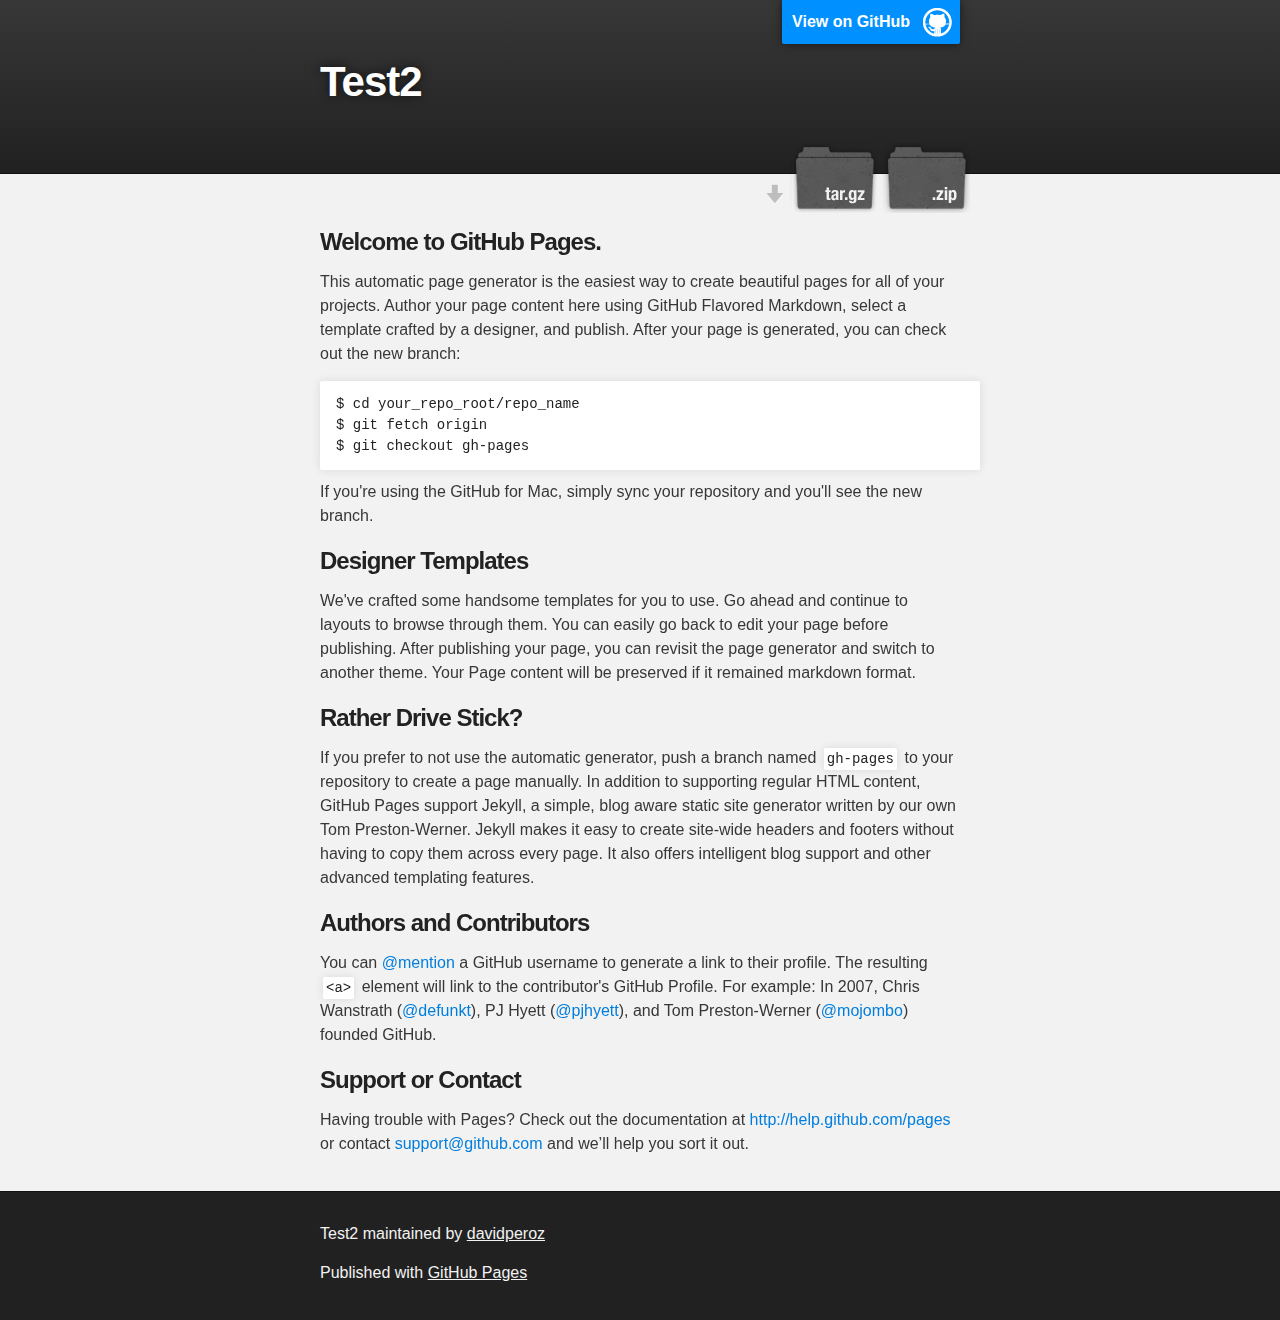
==== index.html @ 139df783 "Create gh-pages branch via GitHub" ====
<!DOCTYPE html>
<html>

  <head>
    <meta charset='utf-8'>
    <meta http-equiv="X-UA-Compatible" content="chrome=1">
    <meta name="description" content="Test2 : ">

    <link rel="stylesheet" type="text/css" media="screen" href="stylesheets/stylesheet.css">

    <title>Test2</title>
  </head>

  <body>

    <!-- HEADER -->
    <div id="header_wrap" class="outer">
        <header class="inner">
          <a id="forkme_banner" href="https://github.com/davidperoz/test2">View on GitHub</a>

          <h1 id="project_title">Test2</h1>
          <h2 id="project_tagline"></h2>

            <section id="downloads">
              <a class="zip_download_link" href="https://github.com/davidperoz/test2/zipball/master">Download this project as a .zip file</a>
              <a class="tar_download_link" href="https://github.com/davidperoz/test2/tarball/master">Download this project as a tar.gz file</a>
            </section>
        </header>
    </div>

    <!-- MAIN CONTENT -->
    <div id="main_content_wrap" class="outer">
      <section id="main_content" class="inner">
        <h3>
<a name="welcome-to-github-pages" class="anchor" href="#welcome-to-github-pages"><span class="octicon octicon-link"></span></a>Welcome to GitHub Pages.</h3>

<p>This automatic page generator is the easiest way to create beautiful pages for all of your projects. Author your page content here using GitHub Flavored Markdown, select a template crafted by a designer, and publish. After your page is generated, you can check out the new branch:</p>

<pre><code>$ cd your_repo_root/repo_name
$ git fetch origin
$ git checkout gh-pages
</code></pre>

<p>If you're using the GitHub for Mac, simply sync your repository and you'll see the new branch.</p>

<h3>
<a name="designer-templates" class="anchor" href="#designer-templates"><span class="octicon octicon-link"></span></a>Designer Templates</h3>

<p>We've crafted some handsome templates for you to use. Go ahead and continue to layouts to browse through them. You can easily go back to edit your page before publishing. After publishing your page, you can revisit the page generator and switch to another theme. Your Page content will be preserved if it remained markdown format.</p>

<h3>
<a name="rather-drive-stick" class="anchor" href="#rather-drive-stick"><span class="octicon octicon-link"></span></a>Rather Drive Stick?</h3>

<p>If you prefer to not use the automatic generator, push a branch named <code>gh-pages</code> to your repository to create a page manually. In addition to supporting regular HTML content, GitHub Pages support Jekyll, a simple, blog aware static site generator written by our own Tom Preston-Werner. Jekyll makes it easy to create site-wide headers and footers without having to copy them across every page. It also offers intelligent blog support and other advanced templating features.</p>

<h3>
<a name="authors-and-contributors" class="anchor" href="#authors-and-contributors"><span class="octicon octicon-link"></span></a>Authors and Contributors</h3>

<p>You can <a href="https://github.com/blog/821" class="user-mention">@mention</a> a GitHub username to generate a link to their profile. The resulting <code>&lt;a&gt;</code> element will link to the contributor's GitHub Profile. For example: In 2007, Chris Wanstrath (<a href="https://github.com/defunkt" class="user-mention">@defunkt</a>), PJ Hyett (<a href="https://github.com/pjhyett" class="user-mention">@pjhyett</a>), and Tom Preston-Werner (<a href="https://github.com/mojombo" class="user-mention">@mojombo</a>) founded GitHub.</p>

<h3>
<a name="support-or-contact" class="anchor" href="#support-or-contact"><span class="octicon octicon-link"></span></a>Support or Contact</h3>

<p>Having trouble with Pages? Check out the documentation at <a href="http://help.github.com/pages">http://help.github.com/pages</a> or contact <a href="mailto:support@github.com">support@github.com</a> and we’ll help you sort it out.</p>
      </section>
    </div>

    <!-- FOOTER  -->
    <div id="footer_wrap" class="outer">
      <footer class="inner">
        <p class="copyright">Test2 maintained by <a href="https://github.com/davidperoz">davidperoz</a></p>
        <p>Published with <a href="http://pages.github.com">GitHub Pages</a></p>
      </footer>
    </div>

    

  </body>
</html>
---- stylesheets/stylesheet.css ----
/*******************************************************************************
Slate Theme for GitHub Pages
by Jason Costello, @jsncostello
*******************************************************************************/

@import url(pygment_trac.css);

/*******************************************************************************
MeyerWeb Reset
*******************************************************************************/

html, body, div, span, applet, object, iframe,
h1, h2, h3, h4, h5, h6, p, blockquote, pre,
a, abbr, acronym, address, big, cite, code,
del, dfn, em, img, ins, kbd, q, s, samp,
small, strike, strong, sub, sup, tt, var,
b, u, i, center,
dl, dt, dd, ol, ul, li,
fieldset, form, label, legend,
table, caption, tbody, tfoot, thead, tr, th, td,
article, aside, canvas, details, embed,
figure, figcaption, footer, header, hgroup,
menu, nav, output, ruby, section, summary,
time, mark, audio, video {
  margin: 0;
  padding: 0;
  border: 0;
  font: inherit;
  vertical-align: baseline;
}

/* HTML5 display-role reset for older browsers */
article, aside, details, figcaption, figure,
footer, header, hgroup, menu, nav, section {
  display: block;
}

ol, ul {
  list-style: none;
}

table {
  border-collapse: collapse;
  border-spacing: 0;
}

/*******************************************************************************
Theme Styles
*******************************************************************************/

body {
  box-sizing: border-box;
  color:#373737;
  background: #212121;
  font-size: 16px;
  font-family: 'Myriad Pro', Calibri, Helvetica, Arial, sans-serif;
  line-height: 1.5;
  -webkit-font-smoothing: antialiased;
}

h1, h2, h3, h4, h5, h6 {
  margin: 10px 0;
  font-weight: 700;
  color:#222222;
  font-family: 'Lucida Grande', 'Calibri', Helvetica, Arial, sans-serif;
  letter-spacing: -1px;
}

h1 {
  font-size: 36px;
  font-weight: 700;
}

h2 {
  padding-bottom: 10px;
  font-size: 32px;
  background: url('../images/bg_hr.png') repeat-x bottom;
}

h3 {
  font-size: 24px;
}

h4 {
  font-size: 21px;
}

h5 {
  font-size: 18px;
}

h6 {
  font-size: 16px;
}

p {
  margin: 10px 0 15px 0;
}

footer p {
  color: #f2f2f2;
}

a {
  text-decoration: none;
  color: #007edf;
  text-shadow: none;

  transition: color 0.5s ease;
  transition: text-shadow 0.5s ease;
  -webkit-transition: color 0.5s ease;
  -webkit-transition: text-shadow 0.5s ease;
  -moz-transition: color 0.5s ease;
  -moz-transition: text-shadow 0.5s ease;
  -o-transition: color 0.5s ease;
  -o-transition: text-shadow 0.5s ease;
  -ms-transition: color 0.5s ease;
  -ms-transition: text-shadow 0.5s ease;
}

a:hover, a:focus {text-decoration: underline;}

footer a {
  color: #F2F2F2;
  text-decoration: underline;
}

em {
  font-style: italic;
}

strong {
  font-weight: bold;
}

img {
  position: relative;
  margin: 0 auto;
  max-width: 739px;
  padding: 5px;
  margin: 10px 0 10px 0;
  border: 1px solid #ebebeb;

  box-shadow: 0 0 5px #ebebeb;
  -webkit-box-shadow: 0 0 5px #ebebeb;
  -moz-box-shadow: 0 0 5px #ebebeb;
  -o-box-shadow: 0 0 5px #ebebeb;
  -ms-box-shadow: 0 0 5px #ebebeb;
}

p img {
  display: inline;
  margin: 0;
  padding: 0;
  vertical-align: middle;
  text-align: center;
  border: none;
}

pre, code {
  width: 100%;
  color: #222;
  background-color: #fff;

  font-family: Monaco, "Bitstream Vera Sans Mono", "Lucida Console", Terminal, monospace;
  font-size: 14px;

  border-radius: 2px;
  -moz-border-radius: 2px;
  -webkit-border-radius: 2px;
}

pre {
  width: 100%;
  padding: 10px;
  box-shadow: 0 0 10px rgba(0,0,0,.1);
  overflow: auto;
}

code {
  padding: 3px;
  margin: 0 3px;
  box-shadow: 0 0 10px rgba(0,0,0,.1);
}

pre code {
  display: block;
  box-shadow: none;
}

blockquote {
  color: #666;
  margin-bottom: 20px;
  padding: 0 0 0 20px;
  border-left: 3px solid #bbb;
}


ul, ol, dl {
  margin-bottom: 15px
}

ul {
  list-style: inside;
  padding-left: 20px;
}

ol {
  list-style: decimal inside;
  padding-left: 20px;
}

dl dt {
  font-weight: bold;
}

dl dd {
  padding-left: 20px;
  font-style: italic;
}

dl p {
  padding-left: 20px;
  font-style: italic;
}

hr {
  height: 1px;
  margin-bottom: 5px;
  border: none;
  background: url('../images/bg_hr.png') repeat-x center;
}

table {
  border: 1px solid #373737;
  margin-bottom: 20px;
  text-align: left;
 }

th {
  font-family: 'Lucida Grande', 'Helvetica Neue', Helvetica, Arial, sans-serif;
  padding: 10px;
  background: #373737;
  color: #fff;
 }

td {
  padding: 10px;
  border: 1px solid #373737;
 }

form {
  background: #f2f2f2;
  padding: 20px;
}

/*******************************************************************************
Full-Width Styles
*******************************************************************************/

.outer {
  width: 100%;
}

.inner {
  position: relative;
  max-width: 640px;
  padding: 20px 10px;
  margin: 0 auto;
}

#forkme_banner {
  display: block;
  position: absolute;
  top:0;
  right: 10px;
  z-index: 10;
  padding: 10px 50px 10px 10px;
  color: #fff;
  background: url('../images/blacktocat.png') #0090ff no-repeat 95% 50%;
  font-weight: 700;
  box-shadow: 0 0 10px rgba(0,0,0,.5);
  border-bottom-left-radius: 2px;
  border-bottom-right-radius: 2px;
}

#header_wrap {
  background: #212121;
  background: -moz-linear-gradient(top, #373737, #212121);
  background: -webkit-linear-gradient(top, #373737, #212121);
  background: -ms-linear-gradient(top, #373737, #212121);
  background: -o-linear-gradient(top, #373737, #212121);
  background: linear-gradient(top, #373737, #212121);
}

#header_wrap .inner {
  padding: 50px 10px 30px 10px;
}

#project_title {
  margin: 0;
  color: #fff;
  font-size: 42px;
  font-weight: 700;
  text-shadow: #111 0px 0px 10px;
}

#project_tagline {
  color: #fff;
  font-size: 24px;
  font-weight: 300;
  background: none;
  text-shadow: #111 0px 0px 10px;
}

#downloads {
  position: absolute;
  width: 210px;
  z-index: 10;
  bottom: -40px;
  right: 0;
  height: 70px;
  background: url('../images/icon_download.png') no-repeat 0% 90%;
}

.zip_download_link {
  display: block;
  float: right;
  width: 90px;
  height:70px;
  text-indent: -5000px;
  overflow: hidden;
  background: url(../images/sprite_download.png) no-repeat bottom left;
}

.tar_download_link {
  display: block;
  float: right;
  width: 90px;
  height:70px;
  text-indent: -5000px;
  overflow: hidden;
  background: url(../images/sprite_download.png) no-repeat bottom right;
  margin-left: 10px;
}

.zip_download_link:hover {
  background: url(../images/sprite_download.png) no-repeat top left;
}

.tar_download_link:hover {
  background: url(../images/sprite_download.png) no-repeat top right;
}

#main_content_wrap {
  background: #f2f2f2;
  border-top: 1px solid #111;
  border-bottom: 1px solid #111;
}

#main_content {
  padding-top: 40px;
}

#footer_wrap {
  background: #212121;
}



/*******************************************************************************
Small Device Styles
*******************************************************************************/

@media screen and (max-width: 480px) {
  body {
    font-size:14px;
  }

  #downloads {
    display: none;
  }

  .inner {
    min-width: 320px;
    max-width: 480px;
  }

  #project_title {
  font-size: 32px;
  }

  h1 {
    font-size: 28px;
  }

  h2 {
    font-size: 24px;
  }

  h3 {
    font-size: 21px;
  }

  h4 {
    font-size: 18px;
  }

  h5 {
    font-size: 14px;
  }

  h6 {
    font-size: 12px;
  }

  code, pre {
    min-width: 320px;
    max-width: 480px;
    font-size: 11px;
  }

}
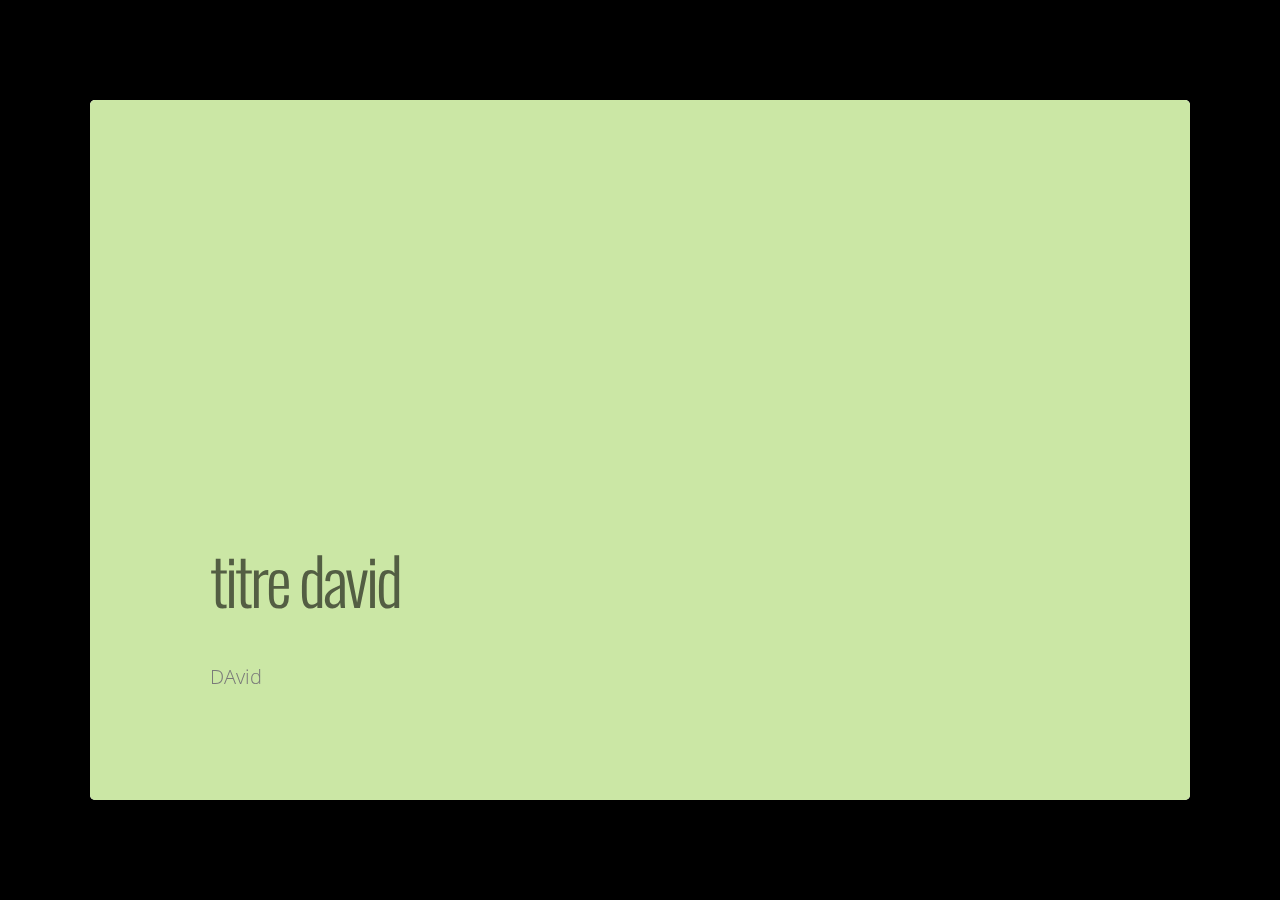
==== commit 0c7c705b: "publishing deck" ====
--- a/index.html
+++ b/index.html
@@ -1,79 +1,389 @@
 <!DOCTYPE html>
 <html>
-
-  <head>
-    <meta charset='utf-8'>
-    <meta http-equiv="X-UA-Compatible" content="chrome=1">
-    <meta name="description" content="Test2 : ">
-
-    <link rel="stylesheet" type="text/css" media="screen" href="stylesheets/stylesheet.css">
-
-    <title>Test2</title>
-  </head>
-
-  <body>
-
-    <!-- HEADER -->
-    <div id="header_wrap" class="outer">
-        <header class="inner">
-          <a id="forkme_banner" href="https://github.com/davidperoz/test2">View on GitHub</a>
-
-          <h1 id="project_title">Test2</h1>
-          <h2 id="project_tagline"></h2>
-
-            <section id="downloads">
-              <a class="zip_download_link" href="https://github.com/davidperoz/test2/zipball/master">Download this project as a .zip file</a>
-              <a class="tar_download_link" href="https://github.com/davidperoz/test2/tarball/master">Download this project as a tar.gz file</a>
-            </section>
-        </header>
-    </div>
-
-    <!-- MAIN CONTENT -->
-    <div id="main_content_wrap" class="outer">
-      <section id="main_content" class="inner">
-        <h3>
-<a name="welcome-to-github-pages" class="anchor" href="#welcome-to-github-pages"><span class="octicon octicon-link"></span></a>Welcome to GitHub Pages.</h3>
-
-<p>This automatic page generator is the easiest way to create beautiful pages for all of your projects. Author your page content here using GitHub Flavored Markdown, select a template crafted by a designer, and publish. After your page is generated, you can check out the new branch:</p>
-
-<pre><code>$ cd your_repo_root/repo_name
-$ git fetch origin
-$ git checkout gh-pages
-</code></pre>
-
-<p>If you're using the GitHub for Mac, simply sync your repository and you'll see the new branch.</p>
-
-<h3>
-<a name="designer-templates" class="anchor" href="#designer-templates"><span class="octicon octicon-link"></span></a>Designer Templates</h3>
-
-<p>We've crafted some handsome templates for you to use. Go ahead and continue to layouts to browse through them. You can easily go back to edit your page before publishing. After publishing your page, you can revisit the page generator and switch to another theme. Your Page content will be preserved if it remained markdown format.</p>
-
-<h3>
-<a name="rather-drive-stick" class="anchor" href="#rather-drive-stick"><span class="octicon octicon-link"></span></a>Rather Drive Stick?</h3>
-
-<p>If you prefer to not use the automatic generator, push a branch named <code>gh-pages</code> to your repository to create a page manually. In addition to supporting regular HTML content, GitHub Pages support Jekyll, a simple, blog aware static site generator written by our own Tom Preston-Werner. Jekyll makes it easy to create site-wide headers and footers without having to copy them across every page. It also offers intelligent blog support and other advanced templating features.</p>
-
-<h3>
-<a name="authors-and-contributors" class="anchor" href="#authors-and-contributors"><span class="octicon octicon-link"></span></a>Authors and Contributors</h3>
-
-<p>You can <a href="https://github.com/blog/821" class="user-mention">@mention</a> a GitHub username to generate a link to their profile. The resulting <code>&lt;a&gt;</code> element will link to the contributor's GitHub Profile. For example: In 2007, Chris Wanstrath (<a href="https://github.com/defunkt" class="user-mention">@defunkt</a>), PJ Hyett (<a href="https://github.com/pjhyett" class="user-mention">@pjhyett</a>), and Tom Preston-Werner (<a href="https://github.com/mojombo" class="user-mention">@mojombo</a>) founded GitHub.</p>
-
-<h3>
-<a name="support-or-contact" class="anchor" href="#support-or-contact"><span class="octicon octicon-link"></span></a>Support or Contact</h3>
-
-<p>Having trouble with Pages? Check out the documentation at <a href="http://help.github.com/pages">http://help.github.com/pages</a> or contact <a href="mailto:support@github.com">support@github.com</a> and we’ll help you sort it out.</p>
-      </section>
-    </div>
-
-    <!-- FOOTER  -->
-    <div id="footer_wrap" class="outer">
-      <footer class="inner">
-        <p class="copyright">Test2 maintained by <a href="https://github.com/davidperoz">davidperoz</a></p>
-        <p>Published with <a href="http://pages.github.com">GitHub Pages</a></p>
-      </footer>
-    </div>
-
+<head>
+  <title>titre david</title>
+  <meta charset="utf-8">
+  <meta name="description" content="titre david">
+  <meta name="author" content="DAvid">
+  <meta name="generator" content="slidify" />
+  <meta name="apple-mobile-web-app-capable" content="yes">
+  <meta http-equiv="X-UA-Compatible" content="chrome=1">
+  <link rel="stylesheet" href="libraries/frameworks/io2012/css/default.css" media="all" >
+  <link rel="stylesheet" href="libraries/frameworks/io2012/css/phone.css" 
+    media="only screen and (max-device-width: 480px)" >
+  <link rel="stylesheet" href="libraries/frameworks/io2012/css/slidify.css" >
+  <link rel="stylesheet" href="libraries/highlighters/highlight.js/css/tomorrow.css" />
+  <base target="_blank"> <!-- This amazingness opens all links in a new tab. -->  <link rel=stylesheet href="libraries/widgets/quiz/css/demo.css"></link>
+<link rel=stylesheet href="libraries/widgets/bootstrap/css/bootstrap.css"></link>
+<link rel=stylesheet href="libraries/widgets/interactive/css/aceeditor.css"></link>
+<link rel=stylesheet href="libraries/widgets/nvd3/css/nv.d3.css"></link>
+<link rel=stylesheet href="libraries/widgets/nvd3/css/rNVD3.css"></link>
+
+  
+  <!-- Grab CDN jQuery, fall back to local if offline -->
+  <script src="http://ajax.aspnetcdn.com/ajax/jQuery/jquery-1.7.min.js"></script>
+  <script>window.jQuery || document.write('<script src="libraries/widgets/quiz/js/jquery.js"><\/script>')</script> 
+  <script data-main="libraries/frameworks/io2012/js/slides" 
+    src="libraries/frameworks/io2012/js/require-1.0.8.min.js">
+  </script>
+  
+  <script src="libraries/widgets/nvd3/js/jquery-1.8.2.min.js"></script>
+<script src="libraries/widgets/nvd3/js/d3.v3.min.js"></script>
+<script src="libraries/widgets/nvd3/js/nv.d3.min-new.js"></script>
+<script src="libraries/widgets/nvd3/js/fisheye.js"></script>
+
+
+</head>
+<body style="opacity: 0">
+  <slides class="layout-widescreen">
     
-
-  </body>
-</html>
+    <!-- LOGO SLIDE -->
+        <slide class="title-slide segue nobackground">
+  <hgroup class="auto-fadein">
+    <h1>titre david</h1>
+    <h2></h2>
+    <p>DAvid<br/></p>
+  </hgroup>
+  <article></article>  
+</slide>
+    
+
+    <!-- SLIDES -->
+    <slide class="" id="slide-1" style="background:;">
+  <hgroup>
+    <h2>Question 1</h2>
+  </hgroup>
+  <article data-timings="">
+    
+<div class="quiz quiz-single well ">
+  <p>What is 1 + 1?</p>
+
+<ol>
+<li>1</li>
+<li><em>2</em></li>
+<li>3</li>
+<li>4</li>
+</ol>
+
+  <button class="quiz-submit btn btn-primary">Submit</button>
+  <button class="quiz-toggle-hint btn btn-info">Show Hint</button>
+  <button class="quiz-show-answer btn btn-success">Show Answer</button>
+  <button class="quiz-clear btn btn-danger">Clear</button>
+  
+  <div class="quiz-hint">
+  <p>This is a hint</p>
+
+</div>
+<div class="quiz-explanation">
+  <p>This is an explanation</p>
+
+</div>
+</div>
+  </article>
+  <!-- Presenter Notes -->
+</slide>
+
+<slide class="" id="slide-2" style="background:;">
+  <hgroup>
+    <h2>Interactive Chart</h2>
+  </hgroup>
+  <article data-timings="">
+    <div id = 'chart1' class = 'rChart nvd3'></div>
+
+<script type='text/javascript'>
+ $(document).ready(function(){
+      drawchart1()
+    });
+    function drawchart1(){  
+      var opts = {
+ "dom": "chart1",
+"width":    800,
+"height":    400,
+"x": "Hair",
+"y": "Freq",
+"group": "Eye",
+"type": "multiBarChart",
+"id": "chart1" 
+},
+        data = [
+ {
+ "Hair": "Black",
+"Eye": "Brown",
+"Sex": "Male",
+"Freq":             32 
+},
+{
+ "Hair": "Brown",
+"Eye": "Brown",
+"Sex": "Male",
+"Freq":             53 
+},
+{
+ "Hair": "Red",
+"Eye": "Brown",
+"Sex": "Male",
+"Freq":             10 
+},
+{
+ "Hair": "Blond",
+"Eye": "Brown",
+"Sex": "Male",
+"Freq":              3 
+},
+{
+ "Hair": "Black",
+"Eye": "Blue",
+"Sex": "Male",
+"Freq":             11 
+},
+{
+ "Hair": "Brown",
+"Eye": "Blue",
+"Sex": "Male",
+"Freq":             50 
+},
+{
+ "Hair": "Red",
+"Eye": "Blue",
+"Sex": "Male",
+"Freq":             10 
+},
+{
+ "Hair": "Blond",
+"Eye": "Blue",
+"Sex": "Male",
+"Freq":             30 
+},
+{
+ "Hair": "Black",
+"Eye": "Hazel",
+"Sex": "Male",
+"Freq":             10 
+},
+{
+ "Hair": "Brown",
+"Eye": "Hazel",
+"Sex": "Male",
+"Freq":             25 
+},
+{
+ "Hair": "Red",
+"Eye": "Hazel",
+"Sex": "Male",
+"Freq":              7 
+},
+{
+ "Hair": "Blond",
+"Eye": "Hazel",
+"Sex": "Male",
+"Freq":              5 
+},
+{
+ "Hair": "Black",
+"Eye": "Green",
+"Sex": "Male",
+"Freq":              3 
+},
+{
+ "Hair": "Brown",
+"Eye": "Green",
+"Sex": "Male",
+"Freq":             15 
+},
+{
+ "Hair": "Red",
+"Eye": "Green",
+"Sex": "Male",
+"Freq":              7 
+},
+{
+ "Hair": "Blond",
+"Eye": "Green",
+"Sex": "Male",
+"Freq":              8 
+} 
+]
+  
+      if(!(opts.type==="pieChart" || opts.type==="sparklinePlus" || opts.type==="bulletChart")) {
+        var data = d3.nest()
+          .key(function(d){
+            //return opts.group === undefined ? 'main' : d[opts.group]
+            //instead of main would think a better default is opts.x
+            return opts.group === undefined ? opts.y : d[opts.group];
+          })
+          .entries(data);
+      }
+      
+      if (opts.disabled != undefined){
+        data.map(function(d, i){
+          d.disabled = opts.disabled[i]
+        })
+      }
+      
+      nv.addGraph(function() {
+        var chart = nv.models[opts.type]()
+          .width(opts.width)
+          .height(opts.height)
+          
+        if (opts.type != "bulletChart"){
+          chart
+            .x(function(d) { return d[opts.x] })
+            .y(function(d) { return d[opts.y] })
+        }
+          
+         
+        
+          
+        
+
+        
+        
+        
+      
+       d3.select("#" + opts.id)
+        .append('svg')
+        .datum(data)
+        .transition().duration(500)
+        .call(chart);
+
+       nv.utils.windowResize(chart.update);
+       return chart;
+      });
+    };
+</script>
+
+  </article>
+  <!-- Presenter Notes -->
+</slide>
+
+<slide class="" id="slide-3" style="background:;">
+  <hgroup>
+    <h2>Interactive Console</h2>
+  </hgroup>
+  <article data-timings="">
+     
+<div class='row-fluid'>
+  <div class='span5'>
+    <form id="knitForm3" data-cell="3">
+      <p><textarea class='interactive' id='interactive3' data-cell='3' data-results='asis' style='display:none'>require(googleVis)
+M1 &lt;- gvisMotionChart(Fruits, idvar = &#39;Fruit&#39;, timevar = &#39;Year&#39;)
+print(M1, tag = &#39;chart&#39;)</textarea></p>
+
+      <div id='aceeditor3' style="height:px;"></div>
+      <div class='interactive btn-toolbar pull-left'>
+        <div class='btn-group'>
+          <a class='btn btn-small action-button' id='runCode3' data-action='runCode'
+            data-cell='3' rel='tooltip' data-title='Run Code'>
+            <i class='icon-play'></i>
+          </a>
+          <a class='btn btn-small iBtn' id='testCode3' data-action='testCode'
+             data-cell='3' rel='tooltip' data-title='Test Code'>
+            <i class='icon-check'></i>
+          </a>
+          <a class='btn btn-small iBtn' id='clearResult3' data-action='clearResult'
+             data-cell='3' rel='tooltip' data-title='Clear Output'>
+            <i class="icon-remove"></i>
+          </a>
+          <a class='btn  btn-small iBtn' id='getHint3' rel='tooltip' 
+            data-title="Get Hint" data-action='getHint'
+            data-cell='3' data-hint="">
+            <i class="icon-bookmark"></i>
+          </a>
+        </div>
+      </div>    </form>
+  </div>
+  <div class='span7'>
+    <div id="knitResult3" class='shiny-html-output'></div>
+  </div>
+</div>
+  </article>
+  <!-- Presenter Notes -->
+</slide>
+
+<slide class="" id="slide-4" style="background:;">
+  <article data-timings="">
+    <div class="row-fluid">
+  <div class="span4">
+    <form class="well">
+      <label class="control-label" for="sex">Choose Sex</label>
+      <select id="sex"><option value="Male" selected>Male</option>
+<option value="Female">Female</option></select>
+      <script type="application/json" data-for="sex" data-nonempty="">{}</script>
+      <label class="control-label" for="type">Choose Type</label>
+      <select id="type"><option value="multiBarChart" selected>multiBarChart</option>
+<option value="multiBarHorizontalChart">multiBarHorizontalChart</option></select>
+      <script type="application/json" data-for="type" data-nonempty="">{}</script>
+    </form>
+  </div>
+  <div class="span8">
+    <div id="nvd3plot" class="shiny-html-output nvd3 rChart"></div>
+  </div>
+</div>
+
+  </article>
+  <!-- Presenter Notes -->
+</slide>
+
+    <slide class="backdrop"></slide>
+  </slides>
+  <div class="pagination pagination-small" id='io2012-ptoc' style="display:none;">
+    <ul>
+      <li>
+      <a href="#" target="_self" rel='tooltip' 
+        data-slide=1 title='Question 1'>
+         1
+      </a>
+    </li>
+    <li>
+      <a href="#" target="_self" rel='tooltip' 
+        data-slide=2 title='Interactive Chart'>
+         2
+      </a>
+    </li>
+    <li>
+      <a href="#" target="_self" rel='tooltip' 
+        data-slide=3 title='Interactive Console'>
+         3
+      </a>
+    </li>
+    <li>
+      <a href="#" target="_self" rel='tooltip' 
+        data-slide=4 title=''>
+         4
+      </a>
+    </li>
+  </ul>
+  </div>  <!--[if IE]>
+    <script 
+      src="http://ajax.googleapis.com/ajax/libs/chrome-frame/1/CFInstall.min.js">  
+    </script>
+    <script>CFInstall.check({mode: 'overlay'});</script>
+  <![endif]-->
+</body>
+  <!-- Load Javascripts for Widgets -->
+  <script src="libraries/widgets/quiz/js/jquery.quiz.js"></script>
+<script src="libraries/widgets/quiz/js/mustache.min.js"></script>
+<script src="libraries/widgets/quiz/js/quiz-app.js"></script>
+<script src="libraries/widgets/bootstrap/js/bootstrap.min.js"></script>
+<script src="libraries/widgets/bootstrap/js/bootbox.min.js"></script>
+<script src="libraries/widgets/interactive/js/ace/js/ace.js"></script>
+<script src="libraries/widgets/interactive/js/interactive.js"></script>
+
+  
+  <script>  
+  $(function (){ 
+    $("#example").popover(); 
+    $("[rel='tooltip']").tooltip(); 
+  });  
+  </script>  
+  <script src="shared/shiny.js" type="text/javascript"></script>
+  <script src="shared/slider/js/jquery.slider.min.js"></script>
+  <script src="shared/bootstrap/js/bootstrap.min.js"></script>
+  <link rel="stylesheet" href="shared/slider/css/jquery.slider.min.css"></link>
+  
+  <!-- LOAD HIGHLIGHTER JS FILES -->
+  <script src="libraries/highlighters/highlight.js/highlight.pack.js"></script>
+  <script>hljs.initHighlightingOnLoad();</script>
+  <!-- DONE LOADING HIGHLIGHTER JS FILES -->
+   
+  </html>--- a/libraries/frameworks/io2012/css/default.css
+++ b/libraries/frameworks/io2012/css/default.css
@@ -0,0 +1,1503 @@
+@charset "UTF-8";
+
+/* line 17, ../../../../../../Library/Ruby/Gems/1.8/gems/compass-0.12.1/frameworks/compass/stylesheets/compass/reset/_utilities.scss */
+html, body, div, span, applet, object, iframe,
+h1, h2, h3, h4, h5, h6, p, blockquote, pre,
+a, abbr, acronym, address, big, cite, code,
+del, dfn, em, img, ins, kbd, q, s, samp,
+small, strike, strong, sub, sup, tt, var,
+b, u, i, center,
+dl, dt, dd, ol, ul, li,
+fieldset, form, label, legend,
+table, caption, tbody, tfoot, thead, tr, th, td,
+article, aside, canvas, details, embed,
+figure, figcaption, footer, header, hgroup,
+menu, nav, output, ruby, section, summary,
+time, mark, audio, video {
+  margin: 0;
+  padding: 0;
+  border: 0;
+  font-size: 100%;
+  font: inherit;
+  vertical-align: baseline;
+}
+
+/* line 20, ../../../../../../Library/Ruby/Gems/1.8/gems/compass-0.12.1/frameworks/compass/stylesheets/compass/reset/_utilities.scss */
+body {
+  line-height: 1;
+}
+
+/* line 22, ../../../../../../Library/Ruby/Gems/1.8/gems/compass-0.12.1/frameworks/compass/stylesheets/compass/reset/_utilities.scss */
+
+ol, ul {
+  list-style: none;
+}
+
+
+/* line 24, ../../../../../../Library/Ruby/Gems/1.8/gems/compass-0.12.1/frameworks/compass/stylesheets/compass/reset/_utilities.scss */
+table {
+  border-collapse: collapse;
+  border-spacing: 0;
+}
+
+/* line 26, ../../../../../../Library/Ruby/Gems/1.8/gems/compass-0.12.1/frameworks/compass/stylesheets/compass/reset/_utilities.scss */
+caption, th, td {
+  text-align: left;
+  font-weight: normal;
+  vertical-align: middle;
+}
+
+/* line 28, ../../../../../../Library/Ruby/Gems/1.8/gems/compass-0.12.1/frameworks/compass/stylesheets/compass/reset/_utilities.scss */
+q, blockquote {
+  quotes: none;
+}
+/* line 101, ../../../../../../Library/Ruby/Gems/1.8/gems/compass-0.12.1/frameworks/compass/stylesheets/compass/reset/_utilities.scss */
+q:before, q:after, blockquote:before, blockquote:after {
+  content: "";
+  content: none;
+}
+
+/* line 30, ../../../../../../Library/Ruby/Gems/1.8/gems/compass-0.12.1/frameworks/compass/stylesheets/compass/reset/_utilities.scss */
+a img {
+  border: none;
+}
+
+/* line 114, ../../../../../../Library/Ruby/Gems/1.8/gems/compass-0.12.1/frameworks/compass/stylesheets/compass/reset/_utilities.scss */
+article, aside, details, figcaption, figure, footer, header, hgroup, menu, nav, section, summary {
+  display: block;
+}
+
+/**
+ * Base SlideDeck Styles
+ */
+/* line 48, ../scss/_base.scss */
+html {
+  height: 100%;
+  overflow: hidden;
+}
+
+/* line 53, ../scss/_base.scss */
+body {
+  margin: 0;
+  padding: 0;
+  opacity: 0;
+  height: 100%;
+  min-height: 740px;
+  width: 100%;
+  overflow: hidden;
+  color: #fff;
+  -webkit-font-smoothing: antialiased;
+  -moz-font-smoothing: antialiased;
+  -ms-font-smoothing: antialiased;
+  -o-font-smoothing: antialiased;
+  -webkit-transition: opacity 800ms ease-in 100ms;
+  -moz-transition: opacity 800ms ease-in 100ms;
+  -ms-transition: opacity 800ms ease-in 100ms;
+  -o-transition: opacity 800ms ease-in 100ms;
+  transition: opacity 800ms ease-in 100ms;
+}
+/* line 69, ../scss/_base.scss */
+body.loaded {
+  opacity: 1 !important;
+}
+
+/* line 74, ../scss/_base.scss */
+input, button {
+  vertical-align: middle;
+}
+
+/* line 78, ../scss/_base.scss */
+slides > slide[hidden] {
+  display: none !important;
+}
+
+/* line 82, ../scss/_base.scss */
+slides {
+  width: 100%;
+  height: 100%;
+  position: absolute;
+  left: 0;
+  top: 0;
+  -webkit-transform: translate3d(0, 0, 0);
+  -moz-transform: translate3d(0, 0, 0);
+  -ms-transform: translate3d(0, 0, 0);
+  -o-transform: translate3d(0, 0, 0);
+  transform: translate3d(0, 0, 0);
+  -webkit-perspective: 1000;
+  perspective: 1000;
+  -webkit-transform-style: preserve-3d;
+  transform-style: preserve-3d;
+  -webkit-transition: opacity 800ms ease-in 100ms;
+  -moz-transition: opacity 800ms ease-in 100ms;
+  -ms-transition: opacity 800ms ease-in 100ms;
+  -o-transition: opacity 800ms ease-in 100ms;
+  transition: opacity 800ms ease-in 100ms;
+}
+
+/* line 94, ../scss/_base.scss */
+slides > slide {
+  display: block;
+  position: absolute;
+  overflow: hidden;
+  left: 50%;
+  top: 50%;
+  -webkit-box-sizing: border-box;
+  -moz-box-sizing: border-box;
+  box-sizing: border-box;
+}
+
+/* Slide styles */
+/*article.fill iframe {
+  position: absolute;
+  left: 0;
+  top: 0;
+  width: 100%;
+  height: 100%;
+
+  border: 0;
+  margin: 0;
+
+  @include border-radius(10px);
+
+  z-index: -1;
+}
+
+slide.fill {
+  background-repeat: no-repeat;
+  @include background-size(cover);
+}
+
+slide.fill img {
+  position: absolute;
+  left: 0;
+  top: 0;
+  min-width: 100%;
+  min-height: 100%;
+
+  z-index: -1;
+}
+*/
+/**
+ * Theme Styles
+ */
+/* line 58, ../scss/default.scss */
+::selection {
+  color: white;
+  background-color: #ffd14d;
+  text-shadow: none;
+}
+
+/* line 64, ../scss/default.scss */
+::-webkit-scrollbar {
+  height: 16px;
+  overflow: visible;
+  width: 16px;
+}
+
+/* line 69, ../scss/default.scss */
+::-webkit-scrollbar-thumb {
+  background-color: rgba(0, 0, 0, 0.1);
+  background-clip: padding-box;
+  border: solid transparent;
+  min-height: 28px;
+  padding: 100px 0 0;
+  -webkit-box-shadow: inset 1px 1px 0 rgba(0, 0, 0, 0.1), inset 0 -1px 0 rgba(0, 0, 0, 0.07);
+  -moz-box-shadow: inset 1px 1px 0 rgba(0, 0, 0, 0.1), inset 0 -1px 0 rgba(0, 0, 0, 0.07);
+  box-shadow: inset 1px 1px 0 rgba(0, 0, 0, 0.1), inset 0 -1px 0 rgba(0, 0, 0, 0.07);
+  border-width: 1px 1px 1px 6px;
+}
+
+/* line 78, ../scss/default.scss */
+::-webkit-scrollbar-thumb:hover {
+  background-color: rgba(0, 0, 0, 0.5);
+}
+
+/* line 81, ../scss/default.scss */
+::-webkit-scrollbar-button {
+  height: 0;
+  width: 0;
+}
+
+/* line 85, ../scss/default.scss */
+::-webkit-scrollbar-track {
+  background-clip: padding-box;
+  border: solid transparent;
+  border-width: 0 0 0 4px;
+}
+
+/* line 90, ../scss/default.scss */
+::-webkit-scrollbar-corner {
+  background: transparent;
+}
+
+/* line 94, ../scss/default.scss */
+body {
+  background: black;
+}
+
+/* line 98, ../scss/default.scss */
+slides > slide {
+  display: none;
+  font-family: 'Open Sans', Arial, sans-serif;
+  font-size: 26px;
+  color: #797979;
+  width: 900px;
+  height: 700px;
+  margin-left: -450px;
+  margin-top: -350px;
+  padding: 40px 60px;
+  -webkit-border-radius: 5px;
+  -moz-border-radius: 5px;
+  -ms-border-radius: 5px;
+  -o-border-radius: 5px;
+  border-radius: 5px;
+  -webkit-transition: all 0.6s ease-in-out;
+  -moz-transition: all 0.6s ease-in-out;
+  -ms-transition: all 0.6s ease-in-out;
+  -o-transition: all 0.6s ease-in-out;
+  transition: all 0.6s ease-in-out;
+}
+/* line 119, ../scss/default.scss */
+slides > slide.far-past {
+  display: none;
+}
+/* line 126, ../scss/default.scss */
+slides > slide.past {
+  display: block;
+  opacity: 0;
+}
+/* line 133, ../scss/default.scss */
+slides > slide.current {
+  display: block;
+  opacity: 1;
+}
+/* line 139, ../scss/default.scss */
+slides > slide.current .auto-fadein {
+  opacity: 1;
+}
+/* line 143, ../scss/default.scss */
+slides > slide.current .gdbar {
+  -webkit-background-size: 100% 100%;
+  -moz-background-size: 100% 100%;
+  -o-background-size: 100% 100%;
+  background-size: 100% 100%;
+}
+/* line 148, ../scss/default.scss */
+slides > slide.next {
+  display: block;
+  opacity: 0;
+  pointer-events: none;
+}
+/* line 156, ../scss/default.scss */
+slides > slide.far-next {
+  display: none;
+}
+/* line 163, ../scss/default.scss */
+slides > slide.dark {
+  background: #515151 !important;
+}
+/* line 171, ../scss/default.scss */
+slides > slide:not(.nobackground):before {
+  font-size: 12pt;
+  content: attr(data-hashtag);
+  position: absolute;
+  bottom: 20px;
+  left: 60px;
+  /* background: url("../images/google_developers_icon_128.png") no-repeat 0 50%; */
+  -webkit-background-size: 30px 30px;
+  -moz-background-size: 30px 30px;
+  -o-background-size: 30px 30px;
+  background-size: 30px 30px;
+  padding-left: 40px;
+  height: 30px;
+  line-height: 1.9;
+}
+
+
+/* line 183, ../scss/default.scss */
+slides > slide:not(.nobackground):after {
+  font-size: 12pt;
+  content: attr(data-slide-num) "/" attr(data-total-slides);
+  position: absolute;
+  bottom: 20px;
+  right: 60px;
+  line-height: 1.9;
+}
+/* line 194, ../scss/default.scss */
+slides > slide.title-slide:after {
+  content: '';
+  /* background: url(../images/io2012_logo.png) no-repeat 100% 50%; */
+  -webkit-background-size: contain;
+  -moz-background-size: contain;
+  -o-background-size: contain;
+  background-size: contain;
+  position: absolute;
+  bottom: 40px;
+  right: 40px;
+  width: 100%;
+  height: 60px;
+}
+/* line 206, ../scss/default.scss */
+slides > slide.backdrop {
+  z-index: -10;
+  display: block !important;
+  background: -webkit-gradient(linear, 50% 0%, 50% 100%, color-stop(0%, #ffffff), color-stop(85%, #ffffff), color-stop(100%, #e6e6e6));
+  background: -webkit-linear-gradient(#ffffff, #ffffff 85%, #e6e6e6);
+  background: -moz-linear-gradient(#ffffff, #ffffff 85%, #e6e6e6);
+  background: -o-linear-gradient(#ffffff, #ffffff 85%, #e6e6e6);
+  background: -ms-linear-gradient(#ffffff, #ffffff 85%, #e6e6e6);
+  background: linear-gradient(#ffffff, #ffffff 85%, #e6e6e6);
+  background-color: white;
+}
+/* line 211, ../scss/default.scss */
+slides > slide.backdrop:after, slides > slide.backdrop:before {
+  display: none;
+}
+/* line 216, ../scss/default.scss */
+slides > slide > hgroup + article {
+  margin-top: 45px;
+}
+/* line 220, ../scss/default.scss */
+slides > slide > hgroup + article.flexbox.vcenter, slides > slide > hgroup + article.flexbox.vleft, slides > slide > hgroup + article.flexbox.vright {
+  height: 80%;
+}
+/* line 225, ../scss/default.scss */
+slides > slide > hgroup + article p {
+  margin-bottom: 1em;
+}
+/* line 230, ../scss/default.scss */
+slides > slide > article:only-child {
+  height: 100%;
+}
+/* line 233, ../scss/default.scss */
+slides > slide > article:only-child > iframe {
+  height: 98%;
+}
+
+/* line 239, ../scss/default.scss */
+slides.layout-faux-widescreen > slide {
+  padding: 40px 160px;
+}
+
+/* line 248, ../scss/default.scss */
+slides.layout-widescreen > slide,
+slides.layout-faux-widescreen > slide {
+  margin-left: -550px;
+  width: 1100px;
+}
+/* line 253, ../scss/default.scss */
+slides.layout-widescreen > slide.far-past,
+slides.layout-faux-widescreen > slide.far-past {
+  display: block;
+  display: none;
+  -webkit-transform: translate(-2260px);
+  -moz-transform: translate(-2260px);
+  -ms-transform: translate(-2260px);
+  -o-transform: translate(-2260px);
+  transform: translate(-2260px);
+  -webkit-transform: translate3d(-2260px, 0, 0);
+  -moz-transform: translate3d(-2260px, 0, 0);
+  -ms-transform: translate3d(-2260px, 0, 0);
+  -o-transform: translate3d(-2260px, 0, 0);
+  transform: translate3d(-2260px, 0, 0);
+}
+/* line 260, ../scss/default.scss */
+slides.layout-widescreen > slide.past,
+slides.layout-faux-widescreen > slide.past {
+  display: block;
+  opacity: 0;
+}
+/* line 267, ../scss/default.scss */
+slides.layout-widescreen > slide.current,
+slides.layout-faux-widescreen > slide.current {
+  display: block;
+  opacity: 1;
+}
+/* line 274, ../scss/default.scss */
+slides.layout-widescreen > slide.next,
+slides.layout-faux-widescreen > slide.next {
+  display: block;
+  opacity: 0;
+  pointer-events: none;
+}
+/* line 282, ../scss/default.scss */
+slides.layout-widescreen > slide.far-next,
+slides.layout-faux-widescreen > slide.far-next {
+  display: block;
+  display: none;
+  -webkit-transform: translate(2260px);
+  -moz-transform: translate(2260px);
+  -ms-transform: translate(2260px);
+  -o-transform: translate(2260px);
+  transform: translate(2260px);
+  -webkit-transform: translate3d(2260px, 0, 0);
+  -moz-transform: translate3d(2260px, 0, 0);
+  -ms-transform: translate3d(2260px, 0, 0);
+  -o-transform: translate3d(2260px, 0, 0);
+  transform: translate3d(2260px, 0, 0);
+}
+/* line 289, ../scss/default.scss */
+slides.layout-widescreen #prev-slide-area,
+slides.layout-faux-widescreen #prev-slide-area {
+  margin-left: -650px;
+}
+/* line 293, ../scss/default.scss */
+slides.layout-widescreen #next-slide-area,
+slides.layout-faux-widescreen #next-slide-area {
+  margin-left: 550px;
+}
+
+/* line 298, ../scss/default.scss */
+b {
+  font-weight: 600;
+}
+
+/* line 302, ../scss/default.scss */
+a {
+  color: #2a7cdf;
+  text-decoration: none;
+  border-bottom: 1px solid rgba(42, 124, 223, 0.5);
+}
+/* line 307, ../scss/default.scss */
+a:hover {
+  color: black !important;
+}
+
+/* line 312, ../scss/default.scss */
+h1, h2, h3 {
+  font-weight: 600;
+}
+
+/* line 316, ../scss/default.scss */
+h2 {
+  font-size: 45px;
+  line-height: 45px;
+  letter-spacing: -2px;
+  color: #515151;
+}
+
+/* line 323, ../scss/default.scss */
+h3 {
+  font-size: 30px;
+  letter-spacing: -1px;
+  line-height: 2;
+  font-weight: inherit;
+  color: #797979;
+}
+
+/* line 331, ../scss/default.scss */
+ul {
+  margin-left: 1.2em;
+  margin-bottom: 1em;
+  position: relative;
+}
+/* line 336, ../scss/default.scss */
+ul li {
+  margin-bottom: 0.5em;
+}
+/* line 339, ../scss/default.scss */
+ul li ul {
+  margin-left: 2em;
+  margin-bottom: 0;
+}
+/* line 343, ../scss/default.scss */
+ul li ul li:before {
+  content: '-';
+  font-weight: 600;
+}
+/* line 350, ../scss/default.scss */
+ul > li:before {
+  content: '\00B7';
+  margin-left: -1em;
+  position: absolute;
+  font-weight: 600;
+}
+/* line 357, ../scss/default.scss */
+ul ul {
+  margin-top: .5em;
+}
+
+/* line 364, ../scss/default.scss */
+.highlight-code slide.current pre > * {
+  opacity: 0.25;
+  -webkit-transition: opacity 0.5s ease-in;
+  -moz-transition: opacity 0.5s ease-in;
+  -ms-transition: opacity 0.5s ease-in;
+  -o-transition: opacity 0.5s ease-in;
+  transition: opacity 0.5s ease-in;
+}
+/* line 368, ../scss/default.scss */
+.highlight-code slide.current b {
+  opacity: 1;
+}
+
+/* line 373, ../scss/default.scss */
+pre {
+  font-family: 'Inconsolata', 'Courier New', monospace;
+  font-size: 20px;
+  line-height: 28px;
+  padding: 10px 0 10px 60px;
+  letter-spacing: -1px;
+  margin-bottom: 0px;
+  width: 106%;
+  left: -60px;
+  position: relative;
+  -webkit-box-sizing: border-box;
+  -moz-box-sizing: border-box;
+  box-sizing: border-box;
+  /*overflow: hidden;*/
+}
+/* line 387, ../scss/default.scss */
+pre[data-lang]:after {
+  content: attr(data-lang);
+  background-color: #a9a9a9;
+  right: 0;
+  top: 0;
+  position: absolute;
+  font-size: 16pt;
+  color: white;
+  padding: 2px 25px;
+  text-transform: uppercase;
+}
+
+/* line 400, ../scss/default.scss */
+pre[data-lang="go"] {
+  color: #333;
+}
+
+/* line 404, ../scss/default.scss */
+code {
+  font-size: 95%;
+  font-family: 'Inconsolata', 'Courier New', monospace;
+  color: black;
+}
+
+/* line 410, ../scss/default.scss */
+iframe {
+  width: 100%;
+  height: 530px;
+  background: white;
+  border: 1px solid #e6e6e6;
+  -webkit-box-sizing: border-box;
+  -moz-box-sizing: border-box;
+  box-sizing: border-box;
+}
+
+/* line 418, ../scss/default.scss */
+dt {
+  font-weight: bold;
+}
+
+/* line 422, ../scss/default.scss */
+button {
+  display: inline-block;
+  background: -webkit-gradient(linear, 50% 0%, 50% 100%, color-stop(40%, #f9f9f9), color-stop(70%, #e3e3e3));
+  background: -webkit-linear-gradient(#f9f9f9 40%, #e3e3e3 70%);
+  background: -moz-linear-gradient(#f9f9f9 40%, #e3e3e3 70%);
+  background: -o-linear-gradient(#f9f9f9 40%, #e3e3e3 70%);
+  background: -ms-linear-gradient(#f9f9f9 40%, #e3e3e3 70%);
+  background: linear-gradient(#f9f9f9 40%, #e3e3e3 70%);
+  border: 1px solid #a9a9a9;
+  -webkit-border-radius: 3px;
+  -moz-border-radius: 3px;
+  -ms-border-radius: 3px;
+  -o-border-radius: 3px;
+  border-radius: 3px;
+  padding: 5px 8px;
+  outline: none;
+  white-space: nowrap;
+  -webkit-user-select: none;
+  -moz-user-select: none;
+  user-select: none;
+  cursor: pointer;
+  text-shadow: 1px 1px white;
+  font-size: 10pt;
+}
+
+/* line 436, ../scss/default.scss */
+button:not(:disabled):hover {
+  border-color: #515151;
+}
+
+/* line 440, ../scss/default.scss */
+button:not(:disabled):active {
+  background: -webkit-gradient(linear, 50% 0%, 50% 100%, color-stop(40%, #e3e3e3), color-stop(70%, #f9f9f9));
+  background: -webkit-linear-gradient(#e3e3e3 40%, #f9f9f9 70%);
+  background: -moz-linear-gradient(#e3e3e3 40%, #f9f9f9 70%);
+  background: -o-linear-gradient(#e3e3e3 40%, #f9f9f9 70%);
+  background: -ms-linear-gradient(#e3e3e3 40%, #f9f9f9 70%);
+  background: linear-gradient(#e3e3e3 40%, #f9f9f9 70%);
+}
+
+/* line 444, ../scss/default.scss */
+:disabled {
+  color: #a9a9a9;
+}
+
+/* line 448, ../scss/default.scss */
+.blue {
+  color: #4387fd;
+}
+
+/* line 451, ../scss/default.scss */
+.blue2 {
+  color: #3c8ef3;
+}
+
+/* line 454, ../scss/default.scss */
+.blue3 {
+  color: #2a7cdf;
+}
+
+/* line 457, ../scss/default.scss */
+.yellow {
+  color: #ffd14d;
+}
+
+/* line 460, ../scss/default.scss */
+.yellow2 {
+  color: #f9cc46;
+}
+
+/* line 463, ../scss/default.scss */
+.yellow3 {
+  color: #f6c000;
+}
+
+/* line 466, ../scss/default.scss */
+.green {
+  color: #0da861;
+}
+
+/* line 469, ../scss/default.scss */
+.green2 {
+  color: #00a86d;
+}
+
+/* line 472, ../scss/default.scss */
+.green3 {
+  color: #009f5d;
+}
+
+/* line 475, ../scss/default.scss */
+.red {
+  color: #f44a3f;
+}
+
+/* line 478, ../scss/default.scss */
+.red2 {
+  color: #e0543e;
+}
+
+/* line 481, ../scss/default.scss */
+.red3 {
+  color: #d94d3a;
+}
+
+/* line 484, ../scss/default.scss */
+.gray {
+  color: #e6e6e6;
+}
+
+/* line 487, ../scss/default.scss */
+.gray2 {
+  color: #a9a9a9;
+}
+
+/* line 490, ../scss/default.scss */
+.gray3 {
+  color: #797979;
+}
+
+/* line 493, ../scss/default.scss */
+.gray4 {
+  color: #515151;
+}
+
+/* line 497, ../scss/default.scss */
+.white {
+  color: white !important;
+}
+
+/* line 500, ../scss/default.scss */
+.black {
+  color: black !important;
+}
+
+/* line 504, ../scss/default.scss */
+.columns-2 {
+  -webkit-column-count: 2;
+  -moz-column-count: 2;
+  -o-column-count: 2;
+  column-count: 2;
+}
+
+/* line 508, ../scss/default.scss */
+table {
+  width: 100%;
+  border-collapse: -moz-initial;
+  border-collapse: initial;
+  border-spacing: 2px;
+  border-bottom: 1px solid #797979;
+}
+/* line 515, ../scss/default.scss */
+table tr > td:first-child, table th {
+  font-weight: 600;
+  color: #515151;
+}
+/* line 520, ../scss/default.scss */
+table tr:nth-child(odd) {
+  background-color: #e6e6e6;
+}
+/* line 524, ../scss/default.scss */
+table th {
+  color: white;
+  font-size: 18px;
+  background: -webkit-gradient(linear, 50% 0%, 50% 100%, color-stop(40%, #4387fd), color-stop(80%, #2a7cdf)) no-repeat;
+  background: -webkit-linear-gradient(top, #4387fd 40%, #2a7cdf 80%) no-repeat;
+  background: -moz-linear-gradient(top, #4387fd 40%, #2a7cdf 80%) no-repeat;
+  background: -o-linear-gradient(top, #4387fd 40%, #2a7cdf 80%) no-repeat;
+  background: -ms-linear-gradient(top, #4387fd 40%, #2a7cdf 80%) no-repeat;
+  background: linear-gradient(top, #4387fd 40%, #2a7cdf 80%) no-repeat;
+}
+/* line 530, ../scss/default.scss */
+table td, table th {
+  font-size: 18px;
+  padding: 1em 0.5em;
+}
+/* line 535, ../scss/default.scss */
+table td.highlight {
+  color: #515151;
+  background: -webkit-gradient(linear, 50% 0%, 50% 100%, color-stop(40%, #ffd14d), color-stop(80%, #f6c000)) no-repeat;
+  background: -webkit-linear-gradient(top, #ffd14d 40%, #f6c000 80%) no-repeat;
+  background: -moz-linear-gradient(top, #ffd14d 40%, #f6c000 80%) no-repeat;
+  background: -o-linear-gradient(top, #ffd14d 40%, #f6c000 80%) no-repeat;
+  background: -ms-linear-gradient(top, #ffd14d 40%, #f6c000 80%) no-repeat;
+  background: linear-gradient(top, #ffd14d 40%, #f6c000 80%) no-repeat;
+}
+/* line 540, ../scss/default.scss */
+table.rows {
+  border-bottom: none;
+  border-right: 1px solid #797979;
+}
+
+/* line 546, ../scss/default.scss */
+q {
+  font-size: 45px;
+  line-height: 72px;
+}
+/* line 550, ../scss/default.scss */
+q:before {
+  content: '“';
+  position: absolute;
+  margin-left: -0.5em;
+}
+/* line 555, ../scss/default.scss */
+q:after {
+  content: '”';
+  position: absolute;
+  margin-left: 0.1em;
+}
+
+/* line 562, ../scss/default.scss */
+slide.fill {
+  background-repeat: no-repeat;
+  -webkit-border-radius: 5px;
+  -moz-border-radius: 5px;
+  -ms-border-radius: 5px;
+  -o-border-radius: 5px;
+  border-radius: 5px;
+  -webkit-background-size: cover;
+  -moz-background-size: cover;
+  -o-background-size: cover;
+  background-size: cover;
+}
+
+/* Size variants */
+/* line 571, ../scss/default.scss */
+article.smaller p, article.smaller ul {
+  font-size: 20px;
+  line-height: 24px;
+  letter-spacing: 0;
+}
+/* line 577, ../scss/default.scss */
+article.smaller table td, article.smaller table th {
+  font-size: 14px;
+}
+/* line 581, ../scss/default.scss */
+article.smaller pre {
+  font-size: 15px;
+  line-height: 20px;
+  letter-spacing: 0;
+}
+/* line 586, ../scss/default.scss */
+article.smaller q {
+  font-size: 40px;
+  line-height: 48px;
+}
+/* line 590, ../scss/default.scss */
+article.smaller q:before, article.smaller q:after {
+  font-size: 60px;
+}
+
+/* Builds */
+/* line 599, ../scss/default.scss */
+.build > * {
+  -webkit-transition: opacity 0.5s ease-in-out 0.2s;
+  -moz-transition: opacity 0.5s ease-in-out 0.2s;
+  -ms-transition: opacity 0.5s ease-in-out 0.2s;
+  -o-transition: opacity 0.5s ease-in-out 0.2s;
+  transition: opacity 0.5s ease-in-out 0.2s;
+}
+/* line 603, ../scss/default.scss */
+.build .to-build {
+  opacity: 0;
+}
+/* line 607, ../scss/default.scss */
+.build .build-fade {
+  opacity: 0.3;
+}
+/* line 610, ../scss/default.scss */
+.build .build-fade:hover {
+  opacity: 1.0;
+}
+
+/* line 617, ../scss/default.scss */
+.popup .next .build .to-build {
+  opacity: 1;
+}
+/* line 621, ../scss/default.scss */
+.popup .next .build .build-fade {
+  opacity: 1;
+}
+
+/* Pretty print */
+/* line 629, ../scss/default.scss */
+.prettyprint .str,
+.prettyprint .atv {
+  /* a markup attribute value */
+  color: #009f5d;
+}
+
+/* line 633, ../scss/default.scss */
+.prettyprint .kwd,
+.prettyprint .tag {
+  /* a markup tag name */
+  color: #0066cc;
+}
+
+/* line 636, ../scss/default.scss */
+.prettyprint .com {
+  /* a comment */
+  color: #797979;
+  font-style: italic;
+}
+
+/* line 640, ../scss/default.scss */
+.prettyprint .lit {
+  /* a literal value */
+  color: #7f0000;
+}
+
+/* line 645, ../scss/default.scss */
+.prettyprint .pun,
+.prettyprint .opn,
+.prettyprint .clo {
+  color: #515151;
+}
+
+/* line 651, ../scss/default.scss */
+.prettyprint .typ,
+.prettyprint .atn,
+.prettyprint .dec,
+.prettyprint .var {
+  /* a declaration; a variable name */
+  color: #d94d3a;
+}
+
+/* line 654, ../scss/default.scss */
+.prettyprint .pln {
+  color: #515151;
+}
+
+/* line 658, ../scss/default.scss */
+.note {
+  position: absolute;
+  z-index: 100;
+  width: 100%;
+  height: 100%;
+  top: 0;
+  left: 0;
+  padding: 1em;
+  background: rgba(0, 0, 0, 0.3);
+  opacity: 0;
+  pointer-events: none;
+  display: -webkit-box !important;
+  display: -moz-box !important;
+  display: -ms-box !important;
+  display: -o-box !important;
+  display: box !important;
+  -webkit-box-orient: vertical;
+  -moz-box-orient: vertical;
+  -ms-box-orient: vertical;
+  box-orient: vertical;
+  -webkit-box-align: center;
+  -moz-box-align: center;
+  -ms-box-align: center;
+  box-align: center;
+  -webkit-box-pack: center;
+  -moz-box-pack: center;
+  -ms-box-pack: center;
+  box-pack: center;
+  -webkit-border-radius: 5px;
+  -moz-border-radius: 5px;
+  -ms-border-radius: 5px;
+  -o-border-radius: 5px;
+  border-radius: 5px;
+  -webkit-box-sizing: border-box;
+  -moz-box-sizing: border-box;
+  box-sizing: border-box;
+  -webkit-transform: translateY(350px);
+  -moz-transform: translateY(350px);
+  -ms-transform: translateY(350px);
+  -o-transform: translateY(350px);
+  transform: translateY(350px);
+  -webkit-transition: all 0.4s ease-in-out;
+  -moz-transition: all 0.4s ease-in-out;
+  -ms-transition: all 0.4s ease-in-out;
+  -o-transition: all 0.4s ease-in-out;
+  transition: all 0.4s ease-in-out;
+}
+/* line 676, ../scss/default.scss */
+.note > section {
+  background: #fff;
+  -webkit-border-radius: 5px;
+  -moz-border-radius: 5px;
+  -ms-border-radius: 5px;
+  -o-border-radius: 5px;
+  border-radius: 5px;
+  -webkit-box-shadow: 0 0 10px #797979;
+  -moz-box-shadow: 0 0 10px #797979;
+  box-shadow: 0 0 10px #797979;
+  width: 60%;
+  padding: 2em;
+}
+
+/* line 693, ../scss/default.scss */
+.with-notes.popup slides.layout-widescreen slide.next,
+.with-notes.popup slides.layout-faux-widescreen slide.next {
+  -webkit-transform: translate3d(690px, 80px, 0) scale(0.35);
+  -moz-transform: translate3d(690px, 80px, 0) scale(0.35);
+  -ms-transform: translate3d(690px, 80px, 0) scale(0.35);
+  -o-transform: translate3d(690px, 80px, 0) scale(0.35);
+  transform: translate3d(690px, 80px, 0) scale(0.35);
+}
+/* line 696, ../scss/default.scss */
+.with-notes.popup slides.layout-widescreen slide .note,
+.with-notes.popup slides.layout-faux-widescreen slide .note {
+  -webkit-transform: translate3d(300px, 800px, 0) scale(1.5);
+  -moz-transform: translate3d(300px, 800px, 0) scale(1.5);
+  -ms-transform: translate3d(300px, 800px, 0) scale(1.5);
+  -o-transform: translate3d(300px, 800px, 0) scale(1.5);
+  transform: translate3d(300px, 800px, 0) scale(1.5);
+}
+/* line 702, ../scss/default.scss */
+.with-notes.popup slide {
+  overflow: visible;
+  background: white;
+  -webkit-transition: none;
+  -moz-transition: none;
+  -ms-transition: none;
+  -o-transition: none;
+  transition: none;
+  pointer-events: none;
+  -webkit-transform-origin: 0 0;
+  -moz-transform-origin: 0 0;
+  -ms-transform-origin: 0 0;
+  -o-transform-origin: 0 0;
+  transform-origin: 0 0;
+}
+/* line 709, ../scss/default.scss */
+.with-notes.popup slide:not(.backdrop) {
+  -webkit-transform: scale(0.6) translate3d(0.5em, 0.5em, 0);
+  -moz-transform: scale(0.6) translate3d(0.5em, 0.5em, 0);
+  -ms-transform: scale(0.6) translate3d(0.5em, 0.5em, 0);
+  -o-transform: scale(0.6) translate3d(0.5em, 0.5em, 0);
+  transform: scale(0.6) translate3d(0.5em, 0.5em, 0);
+  -webkit-box-shadow: 0 0 10px #797979;
+  -moz-box-shadow: 0 0 10px #797979;
+  box-shadow: 0 0 10px #797979;
+}
+/* line 714, ../scss/default.scss */
+.with-notes.popup slide.backdrop {
+  background-image: -webkit-gradient(radial, 50% 50%, 0, 50% 50%, 600, color-stop(0%, #b1dfff), color-stop(100%, #4387fd));
+  background-image: -webkit-radial-gradient(50% 50%, #b1dfff 0%, #4387fd 600px);
+  background-image: -moz-radial-gradient(50% 50%, #b1dfff 0%, #4387fd 600px);
+  background-image: -o-radial-gradient(50% 50%, #b1dfff 0%, #4387fd 600px);
+  background-image: -ms-radial-gradient(50% 50%, #b1dfff 0%, #4387fd 600px);
+  background-image: radial-gradient(50% 50%, #b1dfff 0%, #4387fd 600px);
+}
+/* line 720, ../scss/default.scss */
+.with-notes.popup slide.next {
+  -webkit-transform: translate3d(570px, 80px, 0) scale(0.35);
+  -moz-transform: translate3d(570px, 80px, 0) scale(0.35);
+  -ms-transform: translate3d(570px, 80px, 0) scale(0.35);
+  -o-transform: translate3d(570px, 80px, 0) scale(0.35);
+  transform: translate3d(570px, 80px, 0) scale(0.35);
+  opacity: 1 !important;
+}
+/* line 724, ../scss/default.scss */
+.with-notes.popup slide.next .note {
+  display: none !important;
+}
+/* line 730, ../scss/default.scss */
+.with-notes.popup .note {
+  width: 109%;
+  height: 260px;
+  background: #e6e6e6;
+  padding: 0;
+  -webkit-box-shadow: 0 0 10px #797979;
+  -moz-box-shadow: 0 0 10px #797979;
+  box-shadow: 0 0 10px #797979;
+  -webkit-transform: translate3d(250px, 800px, 0) scale(1.5);
+  -moz-transform: translate3d(250px, 800px, 0) scale(1.5);
+  -ms-transform: translate3d(250px, 800px, 0) scale(1.5);
+  -o-transform: translate3d(250px, 800px, 0) scale(1.5);
+  transform: translate3d(250px, 800px, 0) scale(1.5);
+  -webkit-transition: opacity 400ms ease-in-out;
+  -moz-transition: opacity 400ms ease-in-out;
+  -ms-transition: opacity 400ms ease-in-out;
+  -o-transition: opacity 400ms ease-in-out;
+  transition: opacity 400ms ease-in-out;
+}
+/* line 741, ../scss/default.scss */
+.with-notes.popup .note > section {
+  background: #fff;
+  -webkit-border-radius: 5px;
+  -moz-border-radius: 5px;
+  -ms-border-radius: 5px;
+  -o-border-radius: 5px;
+  border-radius: 5px;
+  height: 100%;
+  width: 100%;
+  -webkit-box-sizing: border-box;
+  -moz-box-sizing: border-box;
+  box-sizing: border-box;
+  -webkit-box-shadow: none;
+  -moz-box-shadow: none;
+  box-shadow: none;
+  overflow: auto;
+  padding: 1em;
+}
+/* line 754, ../scss/default.scss */
+.with-notes .note {
+  opacity: 1;
+  -webkit-transform: translateY(0);
+  -moz-transform: translateY(0);
+  -ms-transform: translateY(0);
+  -o-transform: translateY(0);
+  transform: translateY(0);
+  pointer-events: auto;
+}
+
+/* line 761, ../scss/default.scss */
+.source {
+  font-size: 14px;
+  color: #a9a9a9;
+  position: absolute;
+  bottom: 70px;
+  left: 60px;
+}
+
+/* line 769, ../scss/default.scss */
+.centered {
+  text-align: center;
+}
+
+/* line 773, ../scss/default.scss */
+.reflect {
+  -webkit-box-reflect: below 3px -webkit-linear-gradient(rgba(255, 255, 255, 0) 85%, white 150%);
+  -moz-box-reflect: below 3px -moz-linear-gradient(rgba(255, 255, 255, 0) 85%, white 150%);
+  -o-box-reflect: below 3px -o-linear-gradient(rgba(255, 255, 255, 0) 85%, white 150%);
+  -ms-box-reflect: below 3px -ms-linear-gradient(rgba(255, 255, 255, 0) 85%, white 150%);
+  box-reflect: below 3px linear-gradient(rgba(255, 255, 255, 0) 85%, #ffffff 150%);
+}
+
+/* line 781, ../scss/default.scss */
+.flexbox {
+  display: -webkit-box !important;
+  display: -moz-box !important;
+  display: -ms-box !important;
+  display: -o-box !important;
+  display: box !important;
+}
+
+/* line 785, ../scss/default.scss */
+.flexbox.vcenter {
+  -webkit-box-orient: vertical;
+  -moz-box-orient: vertical;
+  -ms-box-orient: vertical;
+  box-orient: vertical;
+  -webkit-box-align: center;
+  -moz-box-align: center;
+  -ms-box-align: center;
+  box-align: center;
+  -webkit-box-pack: center;
+  -moz-box-pack: center;
+  -ms-box-pack: center;
+  box-pack: center;
+  height: 100%;
+  width: 100%;
+}
+
+/* line 791, ../scss/default.scss */
+.flexbox.vleft {
+  -webkit-box-orient: vertical;
+  -moz-box-orient: vertical;
+  -ms-box-orient: vertical;
+  box-orient: vertical;
+  -webkit-box-align: left;
+  -moz-box-align: left;
+  -ms-box-align: left;
+  box-align: left;
+  -webkit-box-pack: center;
+  -moz-box-pack: center;
+  -ms-box-pack: center;
+  box-pack: center;
+  height: 100%;
+  width: 100%;
+}
+
+/* line 797, ../scss/default.scss */
+.flexbox.vright {
+  -webkit-box-orient: vertical;
+  -moz-box-orient: vertical;
+  -ms-box-orient: vertical;
+  box-orient: vertical;
+  -webkit-box-align: end;
+  -moz-box-align: end;
+  -ms-box-align: end;
+  box-align: end;
+  -webkit-box-pack: center;
+  -moz-box-pack: center;
+  -ms-box-pack: center;
+  box-pack: center;
+  height: 100%;
+  width: 100%;
+}
+
+/* line 803, ../scss/default.scss */
+.auto-fadein {
+  -webkit-transition: opacity 0.6s ease-in 1s;
+  -moz-transition: opacity 0.6s ease-in 1s;
+  -ms-transition: opacity 0.6s ease-in 1s;
+  -o-transition: opacity 0.6s ease-in 1s;
+  transition: opacity 0.6s ease-in 1s;
+  opacity: 0;
+}
+
+/* Clickable/tappable areas */
+/* line 809, ../scss/default.scss */
+.slide-area {
+  z-index: 1000;
+  position: absolute;
+  left: 0;
+  top: 0;
+  width: 100px;
+  height: 700px;
+  left: 50%;
+  top: 50%;
+  cursor: pointer;
+  margin-top: -350px;
+}
+
+/* line 826, ../scss/default.scss */
+#prev-slide-area {
+  margin-left: -550px;
+}
+
+/* line 831, ../scss/default.scss */
+#next-slide-area {
+  margin-left: 450px;
+}
+
+/* ===== SLIDE CONTENT ===== */
+/* line 839, ../scss/default.scss */
+.logoslide img {
+  width: 383px;
+  height: 92px;
+}
+
+/* line 845, ../scss/default.scss */
+.segue {
+  padding: 60px 120px;
+}
+/* line 848, ../scss/default.scss */
+.segue h2 {
+  color: #e6e6e6;
+  font-size: 60px;
+}
+/* line 852, ../scss/default.scss */
+.segue h3 {
+  color: #e6e6e6;
+  line-height: 2.8;
+}
+/* line 856, ../scss/default.scss */
+.segue hgroup {
+  position: absolute;
+  bottom: 225px;
+}
+
+/* line 862, ../scss/default.scss */
+.thank-you-slide {
+  background: #4387fd !important;
+  color: white;
+}
+/* line 866, ../scss/default.scss */
+.thank-you-slide h2 {
+  font-size: 60px;
+  color: inherit;
+}
+/* line 871, ../scss/default.scss */
+.thank-you-slide article > p {
+  margin-top: 2em;
+  font-size: 20pt;
+}
+/* line 876, ../scss/default.scss */
+.thank-you-slide > p {
+  position: absolute;
+  bottom: 80px;
+  font-size: 24pt;
+  line-height: 1.3;
+}
+
+/* line 884, ../scss/default.scss */
+aside.gdbar {
+  height: 97px;
+  width: 215px;
+  position: absolute;
+  left: -1px;
+  top: 125px;
+  -webkit-border-radius: 0 10px 10px 0;
+  -moz-border-radius: 0 10px 10px 0;
+  -ms-border-radius: 0 10px 10px 0;
+  -o-border-radius: 0 10px 10px 0;
+  border-radius: 0 10px 10px 0;
+  background: -webkit-gradient(linear, 0% 50%, 100% 50%, color-stop(0%, #e6e6e6), color-stop(100%, #e6e6e6)) no-repeat;
+  background: -webkit-linear-gradient(left, #e6e6e6, #e6e6e6) no-repeat;
+  background: -moz-linear-gradient(left, #e6e6e6, #e6e6e6) no-repeat;
+  background: -o-linear-gradient(left, #e6e6e6, #e6e6e6) no-repeat;
+  background: -ms-linear-gradient(left, #e6e6e6, #e6e6e6) no-repeat;
+  background: linear-gradient(left, #e6e6e6, #e6e6e6) no-repeat;
+  -webkit-background-size: 0% 100%;
+  -moz-background-size: 0% 100%;
+  -o-background-size: 0% 100%;
+  background-size: 0% 100%;
+  -webkit-transition: all 0.5s ease-out 0.5s;
+  -moz-transition: all 0.5s ease-out 0.5s;
+  -ms-transition: all 0.5s ease-out 0.5s;
+  -o-transition: all 0.5s ease-out 0.5s;
+  transition: all 0.5s ease-out 0.5s;
+  /* Better to transition only on background-size, but not sure how to do that with the mixin. */
+}
+/* line 895, ../scss/default.scss */
+aside.gdbar.right {
+  right: 0;
+  left: -moz-initial;
+  left: initial;
+  top: 254px;
+  /* 96 is height of gray icon bar */
+  -webkit-transform: rotateZ(180deg);
+  -moz-transform: rotateZ(180deg);
+  -ms-transform: rotateZ(180deg);
+  -o-transform: rotateZ(180deg);
+  transform: rotateZ(180deg);
+}
+/* line 902, ../scss/default.scss */
+aside.gdbar.right img {
+  -webkit-transform: rotateZ(180deg);
+  -moz-transform: rotateZ(180deg);
+  -ms-transform: rotateZ(180deg);
+  -o-transform: rotateZ(180deg);
+  transform: rotateZ(180deg);
+}
+/* line 907, ../scss/default.scss */
+aside.gdbar.bottom {
+  top: -moz-initial;
+  top: initial;
+  bottom: 60px;
+}
+/* line 913, ../scss/default.scss */
+aside.gdbar img {
+  width: 125px;
+  height: 85px;
+  position: absolute;
+  right: 0;
+  margin: 8px 15px;
+}
+
+/* line 924, ../scss/default.scss */
+.title-slide hgroup {
+  bottom: 100px;
+}
+/* line 927, ../scss/default.scss */
+.title-slide hgroup h1 {
+  font-size: 65px;
+  line-height: 1.4;
+  letter-spacing: -3px;
+  color: #515151;
+}
+/* line 934, ../scss/default.scss */
+.title-slide hgroup h2 {
+  font-size: 34px;
+  color: #a9a9a9;
+  font-weight: inherit;
+}
+/* line 940, ../scss/default.scss */
+.title-slide hgroup p {
+  font-size: 20px;
+  color: #797979;
+  line-height: 1.3;
+  margin-top: 2em;
+}
+
+/* line 949, ../scss/default.scss */
+.quote {
+  color: #e6e6e6;
+}
+/* line 952, ../scss/default.scss */
+.quote .author {
+  font-size: 24px;
+  position: absolute;
+  bottom: 80px;
+  line-height: 1.4;
+}
+
+/* line 961, ../scss/default.scss */
+[data-config-contact] a {
+  color: white;
+  border-bottom: none;
+}
+/* line 965, ../scss/default.scss */
+[data-config-contact] span {
+  width: 115px;
+  display: inline-block;
+}
+
+/* line 974, ../scss/default.scss */
+.overview.popup .note {
+  display: none !important;
+}
+/* line 980, ../scss/default.scss */
+.overview slides slide {
+  display: block;
+  cursor: pointer;
+  opacity: 0.5;
+  pointer-events: auto !important;
+  background: -webkit-gradient(linear, 50% 0%, 50% 100%, color-stop(0%, #ffffff), color-stop(85%, #ffffff), color-stop(100%, #e6e6e6));
+  background: -webkit-linear-gradient(#ffffff, #ffffff 85%, #e6e6e6);
+  background: -moz-linear-gradient(#ffffff, #ffffff 85%, #e6e6e6);
+  background: -o-linear-gradient(#ffffff, #ffffff 85%, #e6e6e6);
+  background: -ms-linear-gradient(#ffffff, #ffffff 85%, #e6e6e6);
+  background: linear-gradient(#ffffff, #ffffff 85%, #e6e6e6);
+  background-color: white;
+}
+/* line 981, ../scss/default.scss */
+.overview slides slide.backdrop {
+  display: none !important;
+}
+/* line 996, ../scss/default.scss */
+.overview slides slide.far-past, .overview slides slide.past, .overview slides slide.next, .overview slides slide.far-next, .overview slides slide.far-past {
+  opacity: 0.5;
+  display: block;
+}
+/* line 1001, ../scss/default.scss */
+.overview slides slide.current {
+  opacity: 1;
+}
+/* line 1007, ../scss/default.scss */
+.overview .slide-area {
+  display: none;
+}
+
+@media print {
+  /* line 1014, ../scss/default.scss */
+  slides slide {
+    display: block !important;
+    position: relative;
+    background: -webkit-gradient(linear, 50% 0%, 50% 100%, color-stop(0%, #ffffff), color-stop(85%, #ffffff), color-stop(100%, #e6e6e6));
+    background: -webkit-linear-gradient(#ffffff, #ffffff 85%, #e6e6e6);
+    background: -moz-linear-gradient(#ffffff, #ffffff 85%, #e6e6e6);
+    background: -o-linear-gradient(#ffffff, #ffffff 85%, #e6e6e6);
+    background: -ms-linear-gradient(#ffffff, #ffffff 85%, #e6e6e6);
+    background: linear-gradient(#ffffff, #ffffff 85%, #e6e6e6);
+    background-color: white;
+    -webkit-transform: none !important;
+    -moz-transform: none !important;
+    -ms-transform: none !important;
+    -o-transform: none !important;
+    transform: none !important;
+    width: 100%;
+    height: 100%;
+    page-break-after: always;
+    top: auto !important;
+    left: auto !important;
+    margin-top: 0 !important;
+    margin-left: 0 !important;
+    opacity: 1 !important;
+    color: #555;
+  }
+  /* line 1034, ../scss/default.scss */
+  slides slide.far-past, slides slide.past, slides slide.next, slides slide.far-next, slides slide.far-past, slides slide.current {
+    opacity: 1 !important;
+    display: block !important;
+  }
+  /* line 1040, ../scss/default.scss */
+  slides slide .build > * {
+    -webkit-transition: none;
+    -moz-transition: none;
+    -ms-transition: none;
+    -o-transition: none;
+    transition: none;
+  }
+  /* line 1045, ../scss/default.scss */
+  slides slide .build .to-build,
+  slides slide .build .build-fade {
+    opacity: 1;
+  }
+  /* line 1050, ../scss/default.scss */
+  slides slide .auto-fadein {
+    opacity: 1 !important;
+  }
+  /* line 1054, ../scss/default.scss */
+  slides slide.backdrop {
+    display: none !important;
+  }
+  /* line 1058, ../scss/default.scss */
+  slides slide table.rows {
+    border-right: 0;
+  }
+  /* line 1063, ../scss/default.scss */
+  slides slide[hidden] {
+    display: none !important;
+  }
+
+  /* line 1068, ../scss/default.scss */
+  .slide-area {
+    display: none;
+  }
+
+  /* line 1072, ../scss/default.scss */
+  .reflect {
+    -webkit-box-reflect: none;
+    -moz-box-reflect: none;
+    -o-box-reflect: none;
+    -ms-box-reflect: none;
+    box-reflect: none;
+  }
+
+  /* line 1080, ../scss/default.scss */
+  pre, code {
+    font-family: monospace !important;
+  }
+}
--- a/libraries/frameworks/io2012/css/phone.css
+++ b/libraries/frameworks/io2012/css/phone.css
@@ -0,0 +1,27 @@
+/*Smartphones (portrait and landscape) ----------- */
+/*@media only screen
+and (min-width : 320px)
+and (max-width : 480px) {
+
+}*/
+/* Smartphones (portrait) ----------- */
+/* Styles */
+/* line 17, ../scss/phone.scss */
+slides > slide {
+  /*  width: $slide-width !important;
+    height: $slide-height !important;
+    margin-left: -$slide-width / 2 !important;
+    margin-top: -$slide-height / 2 !important;
+  */
+  -webkit-transition: none !important;
+  -webkit-transition: none !important;
+  -moz-transition: none !important;
+  -ms-transition: none !important;
+  -o-transition: none !important;
+  transition: none !important;
+}
+
+/* iPhone 4 ----------- */
+@media only screen and (-webkit-min-device-pixel-ratio : 1.5), only screen and (min-device-pixel-ratio : 1.5) {
+  /* Styles */
+}
--- a/libraries/frameworks/io2012/css/slidify.css
+++ b/libraries/frameworks/io2012/css/slidify.css
@@ -0,0 +1,368 @@
+@import url(http://fonts.googleapis.com/css?family=Open+Sans+Condensed:700|Source+Code+Pro:500|Open+Sans|Oswald);
+
+/* Styles for Table of Contents */
+#io2012-toc {
+  position: absolute;
+  top:0;
+  left:10px;
+  z-index: 999;
+}
+#io2012-toc a{
+  border-bottom: none;
+}
+
+#io2012-toc .nav-pills > .active > a{
+  background-color: darkslategray;
+  color: yellow;
+}
+#io2012-toc li {
+  margin-bottom: 0em;
+}
+
+#io2012-toc li.current {
+  background-color: yellow;
+}
+
+.license {
+  font-size: 14px;
+  color: #a9a9a9;
+  position: absolute;
+  bottom: 30px;
+  left: 60px;
+}
+
+
+/* Styles for Title Slide */
+.title-slide hgroup > h1{
+  font-family: 'Oswald', sans-serif;
+}
+
+.title-slide hgroup > h2{
+  font-family: 'Oswald', 'Calibri', sans-serif;
+}
+
+/* Fonts and Spacing */
+article p, article li, article li.build, section p, section li{
+  font-family: 'Open Sans','Helvetica', 'Crimson Text', 'Garamond',  'Palatino', sans-serif;
+  text-align: justify;
+  font-size:22px;
+  line-height: 1.5em;
+  color: #444;
+}
+
+slide:not(.segue) h2{
+  font-family: 'Calibri', Arial, sans-serif;
+  font-size: 52px;
+  font-style: normal;
+  font-weight: bold;
+  text-transform: normal;
+  letter-spacing: -2px;
+  line-height: 1.2em;
+/*  color: #193441;*/
+/*  color: #02574D;*/
+  color: #CC2904;
+}
+
+/* Reduce Space between Title and Body */
+slides > slide > hgroup + article {
+  margin-top: 15px;
+}
+
+/* Remove Border, Margins and Padding from iframe */
+iframe {
+  border: none;
+  margin: 0;
+  padding: 0;
+}
+
+/* Knitr Images */
+.rimage.left {
+  text-align: left;
+}
+.rimage.right {
+  text-align: right;
+}
+.rimage.center {
+  text-align: center;
+}
+
+/* Quotes and Shout (for io2012, custom) */
+article q {
+  font-family: 'Crimson Text', sans-serif;
+}
+
+q {
+  display: block;
+  font-size: 44px;
+  line-height: 56px;
+  margin-left: 50px;
+  margin-top: 100px;
+  margin-right: 150px;
+}
+
+q::before {
+  content: '“';
+  position: absolute;
+  display: inline-block;
+  margin-left: -2.1em;
+  width: 2em;
+  text-align: right;
+  font-size: 90px;
+  color: silver;
+}
+
+q::after {
+  content: '”';
+  position: absolute;
+  margin-left: .1em;
+  font-size: 90px;
+  color: silver;
+}
+
+div.author {
+  text-align: right;
+  font-size: 40px;
+  margin-top: 20px;
+  margin-right: 150px;
+}
+
+div.author::before {
+  content: '—';
+}
+
+q.shout:before {
+  content: '';
+  position: absolute;
+  margin-left: -0.5em;
+}
+
+q.shout:after {
+  content: '';
+  position: absolute;
+  margin-left: 0.1em;
+}
+
+/* Tables */
+table caption{
+  margin-top: 20pt;
+  font-weight: normal;
+  font-family: "Trebuchet MS", Garuda, sans-serif;
+}
+
+table th {
+  text-transform: capitalize;
+}
+
+/* Tables */
+
+table {
+  border: none;
+  width: 100%;
+  border-collapse: collapse;
+  font-size: 24px;
+  line-height: 32px;
+  font-family: 'Trebuchet MS';
+  font-weight: bolder;
+  color: rgb(102, 102, 102);
+}
+table thead {
+  border-top: 1px solid #BFBEAD;
+  border-bottom: 1px solid #BFBEAD;
+}
+table th, table td, table caption {
+  margin: 0;
+  padding: 2pt 6pt;
+  text-align: left;
+  vertical-align: top;
+}
+table th {
+  background: #CFCEBD;
+  color: #575400;
+  text-transform: uppercase;
+}
+table td {
+  border-bottom: 1px solid #CFCEBD;
+}
+table tr:nth-child(2n+1) {
+/*  background: #E8F2FF; */
+  background: #EFEEDD;
+}
+
+/* Styling for Ordered Lists (only for io2012) */
+
+ol {
+  margin-left: 1.2em;
+  margin-bottom: 1em;
+  postion: relative;
+}
+
+ol li {
+  margin-bottom: 0.5em;
+  font-family: "Open Sans";
+}
+
+ol li ol {
+  margin-left: 0.5em;
+  margin-bottom: 0;
+}
+
+ol, ul {
+  margin-top: .5em;
+}
+
+ol {
+  list-style-type: decimal;
+}
+
+/*Github Ribbon Test*/
+/* Source: https://github.com/dciccale/css3-github-ribbon */
+/* Define classes for example, definition, problem etc. */
+/* Choose meaningful colors for background and text */
+
+.example {
+  background-color: #121621;
+  top: 1.2em;
+  right: -3.2em;
+  -webkit-transform: rotate(45deg);
+  -moz-transform: rotate(45deg);
+  transform: rotate(45deg);
+  -webkit-box-shadow: 0 0 0 1px #1d212e inset,0 0 2px 1px #fff inset,0 0 1em #888;
+  -moz-box-shadow: 0 0 0 1px #1d212e inset,0 0 2px 1px #fff inset,0 0 1em #888;
+  box-shadow: 0 0 0 1px #1d212e inset,0 0 2px 1px #fff inset,0 0 1em #888;
+  color: #FF0;
+  display: block;
+  padding: .6em 3.5em;
+  position: absolute;
+  font: bold .82em sans-serif;
+  text-align: center;
+  text-decoration: none;
+  text-shadow: 1px -1px 8px rgba(0,0,0,0.60);
+  -webkit-user-select: none;
+  -moz-user-select: none;
+  user-select: none;
+}
+
+.definition {
+  background-color: #a00;
+  top: 1.2em;
+  right: -3.2em;
+  -webkit-transform: rotate(45deg);
+  -moz-transform: rotate(45deg);
+  transform: rotate(45deg);
+  -webkit-box-shadow: 0 0 0 1px #1d212e inset,0 0 2px 1px #fff inset,0 0 1em #888;
+  -moz-box-shadow: 0 0 0 1px #1d212e inset,0 0 2px 1px #fff inset,0 0 1em #888;
+  box-shadow: 0 0 0 1px #1d212e inset,0 0 2px 1px #fff inset,0 0 1em #888;
+  color: #FFF;
+  display: block;
+  padding: .6em 3.5em;
+  position: absolute;
+  font: bold .82em sans-serif;
+  text-align: center;
+  text-decoration: none;
+  text-shadow: 1px -1px 8px rgba(0,0,0,0.60);
+  -webkit-user-select: none;
+  -moz-user-select: none;
+  user-select: none;
+}
+
+
+/* Pasted from Custom.css */
+aside.gbar img {
+  width: 175px;
+}
+
+
+div.modal-body pre{
+  width: 95%;
+  left: 0px;
+}
+
+.pagination {
+  position: absolute;
+  bottom: -5px;
+  left:110px;
+}
+
+.pagination ul li:before {
+  content: "";
+}
+
+body {
+  font-family: "Open Sans";
+  color: #444;
+}
+
+p {
+  text-align: justify;
+  line-height: 1.5em;
+}
+/* Place Video on Top Right */
+/* FIXME: Move CSS to css/popcorn.css */
+section.video {
+  position: absolute;
+  top: 0;
+  right: 0;
+  z-index: 1000;
+}
+
+
+/* Smaller code fonts in modal popup */
+.modal pre code {
+  font-size: 16px;
+}
+
+img.center {
+  display: block;
+  margin: auto auto;
+}
+
+body {
+  background-color: #000;
+}
+.quiz-option label{
+  display: inline;
+  font-size: 1em;
+}
+slide.segue h2{
+ font-family: "Open Sans Condensed";
+ font-weight: 700;
+}
+slide:not(.segue)  h2{
+ font-family: "Open Sans Condensed";
+ font-weight: 700;
+ color: darkslategray;
+}
+article p {
+  font-family: "Open Sans"
+}
+
+code {
+  font-size: 100%;
+  font-family: "Source Code Pro", monospace;
+  color: darkred;
+}
+pre code {
+  font-weight: 500;
+  -webkit-border-radius: 5px;
+  border-radius: 5px;
+}
+
+#glimmer iframe {
+  width: 100%;
+}
+
+.title-slide {
+  background-color: #CBE7A5; /* #EDE0CF; ; #CA9F9D*/
+  /* background-image:url(http://goo.gl/EpXln); */
+}
+
+.title-slide hgroup > h1{
+ font-family: 'Oswald', 'Helvetica', sanserif; 
+}
+
+.title-slide hgroup > h1, 
+.title-slide hgroup > h2 {
+  color: #535E43 ;  /* ; #EF5150*/
+}
+
+
--- a/libraries/highlighters/highlight.js/css/tomorrow.css
+++ b/libraries/highlighters/highlight.js/css/tomorrow.css
@@ -0,0 +1,45 @@
+/* Tomorrow Theme */
+	/* http://jmblog.github.com/color-themes-for-google-code-highlightjs */
+	/* Original theme - https://github.com/chriskempson/tomorrow-theme */
+	/* http://jmblog.github.com/color-themes-for-google-code-highlightjs */
+	.tomorrow-comment, pre .comment, pre .title {
+		color: #8e908c;
+	}
+
+.tomorrow-red, pre .variable, pre .attribute, pre .tag, pre .regexp, pre .ruby .constant, pre .xml .tag .title, pre .xml .pi, pre .xml .doctype, pre .html .doctype, pre .css .id, pre .css .class, pre .css .pseudo {
+	color: #c82829;
+}
+
+.tomorrow-orange, pre .number, pre .preprocessor, pre .built_in, pre .literal, pre .params, pre .constant {
+	color: #f5871f;
+}
+
+.tomorrow-yellow, pre .class, pre .ruby .class .title, pre .css .rules .attribute {
+	color: #eab700;
+}
+
+.tomorrow-green, pre .string, pre .value, pre .inheritance, pre .header, pre .ruby .symbol, pre .xml .cdata {
+	color: #718c00;
+}
+
+.tomorrow-aqua, pre .css .hexcolor {
+	color: #3e999f;
+}
+
+.tomorrow-blue, pre .function, pre .python .decorator, pre .python .title, pre .ruby .function .title, pre .ruby .title .keyword, pre .perl .sub, pre .javascript .title, pre .coffeescript .title {
+	color: #4271ae;
+}
+
+.tomorrow-purple, pre .keyword, pre .javascript .function {
+	color: #8959a8;
+}
+
+pre code {
+	display: block;
+	background: white;
+	color: #4d4d4c;
+		font-family: Menlo, Monaco, Consolas, monospace;
+	line-height: 1.5;
+	border: 1px solid #ccc;
+	padding: 10px;
+}--- a/libraries/widgets/quiz/css/demo.css
+++ b/libraries/widgets/quiz/css/demo.css
@@ -0,0 +1,128 @@
+
+/* COMMENT OUT
+body {
+    font-family: Georgia, 'PT Sans', sans-serif;
+    font-size: 16px;
+    min-height: 800px;
+    line-height: 1.5em;
+}
+*/
+
+b, strong { font-weight: bold }
+i, em { font-style: italic }
+
+a {
+  text-decoration: none;
+  color: #3B5998;
+}
+
+a:visited {
+  text-decoration: none;
+  color: #6882aa;
+}
+
+a:hover,
+a:focus {
+  text-decoration: underline;
+}
+
+h1 {
+	/* text-align: center;
+	padding-bottom: 52px; */
+	font-size: 2.5em;
+	line-height: 1em;
+}
+
+#content {
+    width: 800px;
+    margin: auto;
+}
+
+/*
+code {
+    background-color: #F0F0F0;
+    font-family: 'DejaVu Sans Mono', consolas, monospace;
+    font-size: 14px;
+    padding: 2px;
+    line-height: 1.25em;
+}
+*/
+
+.quiz-single, .quiz-multiple, .quiz-text {
+  background-color: #F0F0F0;
+  padding-left: 15px;
+  padding-top: 15px;
+}
+
+/* EDITED */
+li.quiz-option {
+  list-style-type: none;
+}
+
+
+.quiz-option label {
+    padding-left: 10px;
+    padding-right: 10px;
+    padding-top: 3px;
+    padding-bottom: 3px;
+}
+
+input[type="text"].quiz-correct, textarea.quiz-correct {
+  border: 1px solid #50b378;
+  /* color: white; */
+}
+
+input[type="text"].quiz-wrong, textarea.quiz-wrong {
+  border: 1px solid #EB4237;
+  /* color: white; */
+}
+
+.quiz-correct label {
+  background-color: #50b378;
+  color: white;
+}
+
+.quiz-wrong label {
+  background-color: #EB4237;
+  color: white;
+}
+
+.quiz-option label{
+  display: inline;
+  font-size: 1em;
+}
+
+/* CSS for adding correct/incorrect marks to Quiz Options */
+/* Move to Quiz widget after confirming design choice */
+
+input[type="radio"],
+input[type="checkbox"] {
+  margin-top: -1px;
+  vertical-align: middle;
+}
+
+li.quiz-wrong:after {
+  content: url(../img/incorrect-icon.png);
+}
+
+.quiz-wrong label {
+  background-color: transparent;
+  color: inherit;
+}
+
+li.quiz-correct:after{
+  content: url(../img/correct-icon.png);
+}
+
+.quiz-correct label {
+  background-color: transparent;
+  color: inherit;
+}
+
+input.quiz-correct + span.status:after {
+  content: url(../img/correct-icon.png);
+}
+
+input.quiz-wrong + span.status:after {
+  content: url(../img/incorrect-icon.png);
+}
--- a/libraries/widgets/interactive/css/aceeditor.css
+++ b/libraries/widgets/interactive/css/aceeditor.css
@@ -0,0 +1,18 @@
+.ace_editor { 
+  height: 150px;
+  position: relative;
+  border-top: 40px;
+  border: 1px solid #DDD;
+  border-radius: 4px;
+  border-bottom-right-radius: 0px;
+  margin-top: 10px;
+}
+
+/* Source: http://snipplr.com/view/10979/css-cross-browser-word-wrap */
+div.wordwrap { 
+   white-space: pre-wrap;      /* CSS3 */   
+   white-space: -moz-pre-wrap; /* Firefox */    
+   white-space: -pre-wrap;     /* Opera <7 */   
+   white-space: -o-pre-wrap;   /* Opera 7 */    
+   word-wrap: break-word;      /* IE */
+}--- a/libraries/widgets/nvd3/css/nv.d3.css
+++ b/libraries/widgets/nvd3/css/nv.d3.css
@@ -0,0 +1,671 @@
+
+/********************
+ * HTML CSS
+ */
+
+
+.chartWrap {
+  margin: 0;
+  padding: 0;
+  overflow: hidden;
+}
+
+
+/********************
+ * TOOLTIP CSS
+ */
+
+.nvtooltip {
+  position: absolute;
+  background-color: rgba(255,255,255,1);
+  padding: 1px;
+  border: 1px solid rgba(0,0,0,.2);
+  z-index: 10000;
+
+  font-family: Arial;
+  font-size: 13px;
+
+  transition: opacity 500ms linear;
+  -moz-transition: opacity 500ms linear;
+  -webkit-transition: opacity 500ms linear;
+
+  transition-delay: 500ms;
+  -moz-transition-delay: 500ms;
+  -webkit-transition-delay: 500ms;
+
+  -moz-box-shadow: 0 5px 10px rgba(0,0,0,.2);
+  -webkit-box-shadow: 0 5px 10px rgba(0,0,0,.2);
+  box-shadow: 0 5px 10px rgba(0,0,0,.2);
+
+  -webkit-border-radius: 6px;
+  -moz-border-radius: 6px;
+  border-radius: 6px;
+
+  pointer-events: none;
+
+  -webkit-touch-callout: none;
+  -webkit-user-select: none;
+  -khtml-user-select: none;
+  -moz-user-select: none;
+  -ms-user-select: none;
+  user-select: none;
+}
+
+.nvtooltip.x-nvtooltip,
+.nvtooltip.y-nvtooltip {
+  padding: 8px;
+}
+
+.nvtooltip h3 {
+  margin: 0;
+  padding: 4px 14px;
+  line-height: 18px;
+  font-weight: normal;
+  background-color: #f7f7f7;
+  text-align: center;
+
+  border-bottom: 1px solid #ebebeb;
+
+  -webkit-border-radius: 5px 5px 0 0;
+  -moz-border-radius: 5px 5px 0 0;
+  border-radius: 5px 5px 0 0;
+}
+
+.nvtooltip p {
+  margin: 0;
+  padding: 5px 14px;
+  text-align: center;
+}
+
+.nvtooltip span {
+  display: inline-block;
+  margin: 2px 0;
+}
+
+.nvtooltip-pending-removal {
+  position: absolute;
+  pointer-events: none;
+}
+
+
+/********************
+ * SVG CSS
+ */
+
+
+svg {
+  -webkit-touch-callout: none;
+  -webkit-user-select: none;
+  -khtml-user-select: none;
+  -moz-user-select: none;
+  -ms-user-select: none;
+  user-select: none;
+  /* Trying to get SVG to act like a greedy block in all browsers */
+  display: block;
+  width:100%;
+  height:100%;
+}
+
+
+svg text {
+  font: normal 12px Arial;
+}
+
+svg .title {
+ font: bold 14px Arial;
+}
+
+.nvd3 .nv-background {
+  fill: white;
+  fill-opacity: 0;
+  /*
+  pointer-events: none;
+  */
+}
+
+.nvd3.nv-noData {
+  font-size: 18px;
+  font-weight: bold;
+}
+
+
+/**********
+*  Brush
+*/
+
+.nv-brush .extent {
+  fill-opacity: .125;
+  shape-rendering: crispEdges;
+}
+
+
+
+/**********
+*  Legend
+*/
+
+.nvd3 .nv-legend .nv-series {
+  cursor: pointer;
+}
+
+.nvd3 .nv-legend .disabled circle {
+  fill-opacity: 0;
+}
+
+
+
+/**********
+*  Axes
+*/
+
+.nvd3 .nv-axis path {
+  fill: none;
+  stroke: #000;
+  stroke-opacity: .75;
+  shape-rendering: crispEdges;
+}
+
+.nvd3 .nv-axis path.domain {
+  stroke-opacity: .75;
+}
+
+.nvd3 .nv-axis.nv-x path.domain {
+  stroke-opacity: 0;
+}
+
+.nvd3 .nv-axis line {
+  fill: none;
+  stroke: #000;
+  stroke-opacity: .25;
+  shape-rendering: crispEdges;
+}
+
+.nvd3 .nv-axis line.zero {
+  stroke-opacity: .75;
+}
+
+.nvd3 .nv-axis .nv-axisMaxMin text {
+  font-weight: bold;
+}
+
+.nvd3 .x  .nv-axis .nv-axisMaxMin text,
+.nvd3 .x2 .nv-axis .nv-axisMaxMin text,
+.nvd3 .x3 .nv-axis .nv-axisMaxMin text {
+  text-anchor: middle
+}
+
+
+
+/**********
+*  Brush
+*/
+
+.nv-brush .resize path {
+  fill: #eee;
+  stroke: #666;
+}
+
+
+
+/**********
+*  Bars
+*/
+
+.nvd3 .nv-bars .negative rect {
+    zfill: brown;
+}
+
+.nvd3 .nv-bars rect {
+  zfill: steelblue;
+  fill-opacity: .75;
+
+  transition: fill-opacity 250ms linear;
+  -moz-transition: fill-opacity 250ms linear;
+  -webkit-transition: fill-opacity 250ms linear;
+}
+
+.nvd3 .nv-bars rect:hover {
+  fill-opacity: 1;
+}
+
+.nvd3 .nv-bars .hover rect {
+  fill: lightblue;
+}
+
+.nvd3 .nv-bars text {
+  fill: rgba(0,0,0,0);
+}
+
+.nvd3 .nv-bars .hover text {
+  fill: rgba(0,0,0,1);
+}
+
+
+/**********
+*  Bars
+*/
+
+.nvd3 .nv-multibar .nv-groups rect,
+.nvd3 .nv-multibarHorizontal .nv-groups rect,
+.nvd3 .nv-discretebar .nv-groups rect {
+  stroke-opacity: 0;
+
+  transition: fill-opacity 250ms linear;
+  -moz-transition: fill-opacity 250ms linear;
+  -webkit-transition: fill-opacity 250ms linear;
+}
+
+.nvd3 .nv-multibar .nv-groups rect:hover,
+.nvd3 .nv-multibarHorizontal .nv-groups rect:hover,
+.nvd3 .nv-discretebar .nv-groups rect:hover {
+  fill-opacity: 1;
+}
+
+.nvd3 .nv-discretebar .nv-groups text,
+.nvd3 .nv-multibarHorizontal .nv-groups text {
+  font-weight: bold;
+  fill: rgba(0,0,0,1);
+  stroke: rgba(0,0,0,0);
+}
+
+/***********
+*  Pie Chart
+*/
+
+.nvd3.nv-pie path {
+  stroke-opacity: 0;
+
+  transition: fill-opacity 250ms linear, stroke-width 250ms linear, stroke-opacity 250ms linear;
+  -moz-transition: fill-opacity 250ms linear, stroke-width 250ms linear, stroke-opacity 250ms linear;
+  -webkit-transition: fill-opacity 250ms linear, stroke-width 250ms linear, stroke-opacity 250ms linear;
+
+}
+
+.nvd3.nv-pie .nv-slice text {
+  stroke: #000;
+  stroke-width: 0;
+}
+
+.nvd3.nv-pie path {
+  stroke: #fff;
+  stroke-width: 1px;
+  stroke-opacity: 1;
+}
+
+.nvd3.nv-pie .hover path {
+  fill-opacity: .7;
+/*
+  stroke-width: 6px;
+  stroke-opacity: 1;
+*/
+}
+
+.nvd3.nv-pie .nv-label rect {
+  fill-opacity: 0;
+  stroke-opacity: 0;
+}
+
+/**********
+* Lines
+*/
+
+.nvd3 .nv-groups path.nv-line {
+  fill: none;
+  stroke-width: 2.5px;
+  /*
+  stroke-linecap: round;
+  shape-rendering: geometricPrecision;
+
+  transition: stroke-width 250ms linear;
+  -moz-transition: stroke-width 250ms linear;
+  -webkit-transition: stroke-width 250ms linear;
+
+  transition-delay: 250ms
+  -moz-transition-delay: 250ms;
+  -webkit-transition-delay: 250ms;
+  */
+}
+
+.nvd3 .nv-groups path.nv-area {
+  stroke: none;
+  /*
+  stroke-linecap: round;
+  shape-rendering: geometricPrecision;
+
+  stroke-width: 2.5px;
+  transition: stroke-width 250ms linear;
+  -moz-transition: stroke-width 250ms linear;
+  -webkit-transition: stroke-width 250ms linear;
+
+  transition-delay: 250ms
+  -moz-transition-delay: 250ms;
+  -webkit-transition-delay: 250ms;
+  */
+}
+
+.nvd3 .nv-line.hover path {
+  stroke-width: 6px;
+}
+
+/*
+.nvd3.scatter .groups .point {
+  fill-opacity: 0.1;
+  stroke-opacity: 0.1;
+}
+  */
+
+.nvd3.nv-line .nvd3.nv-scatter .nv-groups .nv-point {
+  fill-opacity: 0;
+  stroke-opacity: 0;
+}
+
+.nvd3.nv-scatter.nv-single-point .nv-groups .nv-point {
+  fill-opacity: .5 !important;
+  stroke-opacity: .5 !important;
+}
+
+
+.nvd3 .nv-groups .nv-point {
+  transition: stroke-width 250ms linear, stroke-opacity 250ms linear;
+  -moz-transition: stroke-width 250ms linear, stroke-opacity 250ms linear;
+  -webkit-transition: stroke-width 250ms linear, stroke-opacity 250ms linear;
+}
+
+.nvd3.nv-scatter .nv-groups .nv-point.hover,
+.nvd3 .nv-groups .nv-point.hover {
+  stroke-width: 20px;
+  fill-opacity: .5 !important;
+  stroke-opacity: .5 !important;
+}
+
+
+.nvd3 .nv-point-paths path {
+  stroke: #aaa;
+  stroke-opacity: 0;
+  fill: #eee;
+  fill-opacity: 0;
+}
+
+
+
+.nvd3 .nv-indexLine {
+  cursor: ew-resize;
+}
+
+
+/**********
+* Distribution
+*/
+
+.nvd3 .nv-distribution {
+  pointer-events: none;
+}
+
+
+
+/**********
+*  Scatter
+*/
+
+/* **Attempting to remove this for useVoronoi(false), need to see if it's required anywhere
+.nvd3 .nv-groups .nv-point {
+  pointer-events: none;
+}
+*/
+
+.nvd3 .nv-groups .nv-point.hover {
+  stroke-width: 20px;
+  stroke-opacity: .5;
+}
+
+.nvd3 .nv-scatter .nv-point.hover {
+  fill-opacity: 1;
+}
+
+/*
+.nv-group.hover .nv-point {
+  fill-opacity: 1;
+}
+*/
+
+
+/**********
+*  Stacked Area
+*/
+
+.nvd3.nv-stackedarea path.nv-area {
+  fill-opacity: .7;
+  /*
+  stroke-opacity: .65;
+  fill-opacity: 1;
+  */
+  stroke-opacity: 0;
+
+  transition: fill-opacity 250ms linear, stroke-opacity 250ms linear;
+  -moz-transition: fill-opacity 250ms linear, stroke-opacity 250ms linear;
+  -webkit-transition: fill-opacity 250ms linear, stroke-opacity 250ms linear;
+
+  /*
+  transition-delay: 500ms;
+  -moz-transition-delay: 500ms;
+  -webkit-transition-delay: 500ms;
+  */
+
+}
+
+.nvd3.nv-stackedarea path.nv-area.hover {
+  fill-opacity: .9;
+  /*
+  stroke-opacity: .85;
+  */
+}
+/*
+.d3stackedarea .groups path {
+  stroke-opacity: 0;
+}
+  */
+
+
+
+.nvd3.nv-stackedarea .nv-groups .nv-point {
+  stroke-opacity: 0;
+  fill-opacity: 0;
+}
+
+.nvd3.nv-stackedarea .nv-groups .nv-point.hover {
+  stroke-width: 20px;
+  stroke-opacity: .75;
+  fill-opacity: 1;
+}
+
+
+
+/**********
+*  Line Plus Bar
+*/
+
+.nvd3.nv-linePlusBar .nv-bar rect {
+  fill-opacity: .75;
+}
+
+.nvd3.nv-linePlusBar .nv-bar rect:hover {
+  fill-opacity: 1;
+}
+
+
+/**********
+*  Bullet
+*/
+
+.nvd3.nv-bullet { font: 10px sans-serif; }
+.nvd3.nv-bullet .nv-measure { fill-opacity: .8; }
+.nvd3.nv-bullet .nv-measure:hover { fill-opacity: 1; }
+.nvd3.nv-bullet .nv-marker { stroke: #000; stroke-width: 2px; }
+.nvd3.nv-bullet .nv-markerTriangle { stroke: #000; fill: #fff; stroke-width: 1.5px; }
+.nvd3.nv-bullet .nv-tick line { stroke: #666; stroke-width: .5px; }
+.nvd3.nv-bullet .nv-range.nv-s0 { fill: #eee; }
+.nvd3.nv-bullet .nv-range.nv-s1 { fill: #ddd; }
+.nvd3.nv-bullet .nv-range.nv-s2 { fill: #ccc; }
+.nvd3.nv-bullet .nv-title { font-size: 14px; font-weight: bold; }
+.nvd3.nv-bullet .nv-subtitle { fill: #999; }
+
+
+.nvd3.nv-bullet .nv-range {
+  fill: #999;
+  fill-opacity: .4;
+}
+.nvd3.nv-bullet .nv-range:hover {
+  fill-opacity: .7;
+}
+
+
+
+/**********
+* Sparkline
+*/
+
+.nvd3.nv-sparkline path {
+  fill: none;
+}
+
+.nvd3.nv-sparklineplus g.nv-hoverValue {
+  pointer-events: none;
+}
+
+.nvd3.nv-sparklineplus .nv-hoverValue line {
+  stroke: #333;
+  stroke-width: 1.5px;
+ }
+
+.nvd3.nv-sparklineplus,
+.nvd3.nv-sparklineplus g {
+  pointer-events: all;
+}
+
+.nvd3 .nv-hoverArea {
+  fill-opacity: 0;
+  stroke-opacity: 0;
+}
+
+.nvd3.nv-sparklineplus .nv-xValue,
+.nvd3.nv-sparklineplus .nv-yValue {
+  /*
+  stroke: #666;
+  */
+  stroke-width: 0;
+  font-size: .9em;
+  font-weight: normal;
+}
+
+.nvd3.nv-sparklineplus .nv-yValue {
+  stroke: #f66;
+}
+
+.nvd3.nv-sparklineplus .nv-maxValue {
+  stroke: #2ca02c;
+  fill: #2ca02c;
+}
+
+.nvd3.nv-sparklineplus .nv-minValue {
+  stroke: #d62728;
+  fill: #d62728;
+}
+
+.nvd3.nv-sparklineplus .nv-currentValue {
+  /*
+  stroke: #444;
+  fill: #000;
+  */
+  font-weight: bold;
+  font-size: 1.1em;
+}
+
+/**********
+* historical stock
+*/
+
+.nvd3.nv-ohlcBar .nv-ticks .nv-tick {
+  stroke-width: 2px;
+}
+
+.nvd3.nv-ohlcBar .nv-ticks .nv-tick.hover {
+  stroke-width: 4px;
+}
+
+.nvd3.nv-ohlcBar .nv-ticks .nv-tick.positive {
+ stroke: #2ca02c;
+}
+
+.nvd3.nv-ohlcBar .nv-ticks .nv-tick.negative {
+ stroke: #d62728;
+}
+
+.nvd3.nv-historicalStockChart .nv-axis .nv-axislabel {
+  font-weight: bold;
+}
+
+.nvd3.nv-historicalStockChart .nv-dragTarget {
+  fill-opacity: 0;
+  stroke: none;
+  cursor: move;
+}
+
+.nvd3 .nv-brush .extent {
+  /*
+  cursor: ew-resize !important;
+  */
+  fill-opacity: 0 !important;
+}
+
+.nvd3 .nv-brushBackground rect {
+  stroke: #000;
+  stroke-width: .4;
+  fill: #fff;
+  fill-opacity: .7;
+}
+
+
+
+/**********
+* Indented Tree
+*/
+
+
+/**
+ * TODO: the following 3 selectors are based on classes used in the example.  I should either make them standard and leave them here, or move to a CSS file not included in the library
+ */
+.nvd3.nv-indentedtree .name {
+  margin-left: 5px;
+}
+
+.nvd3.nv-indentedtree .clickable {
+  color: #08C;
+  cursor: pointer;
+}
+
+.nvd3.nv-indentedtree span.clickable:hover {
+  color: #005580;
+  text-decoration: underline;
+}
+
+
+.nvd3.nv-indentedtree .nv-childrenCount {
+  display: inline-block;
+  margin-left: 5px;
+}
+
+.nvd3.nv-indentedtree .nv-treeicon {
+  cursor: pointer;
+  /*
+  cursor: n-resize;
+  */
+}
+
+.nvd3.nv-indentedtree .nv-treeicon.nv-folded {
+  cursor: pointer;
+  /*
+  cursor: s-resize;
+  */
+}
+
+
--- a/libraries/widgets/nvd3/css/rNVD3.css
+++ b/libraries/widgets/nvd3/css/rNVD3.css
@@ -0,0 +1,8 @@
+.nvd3 {
+    display: block;
+    margin-left: auto;
+    margin-right: auto;
+    width: 800px;
+    height: 400px;
+    /* background: #eee; */
+}  
